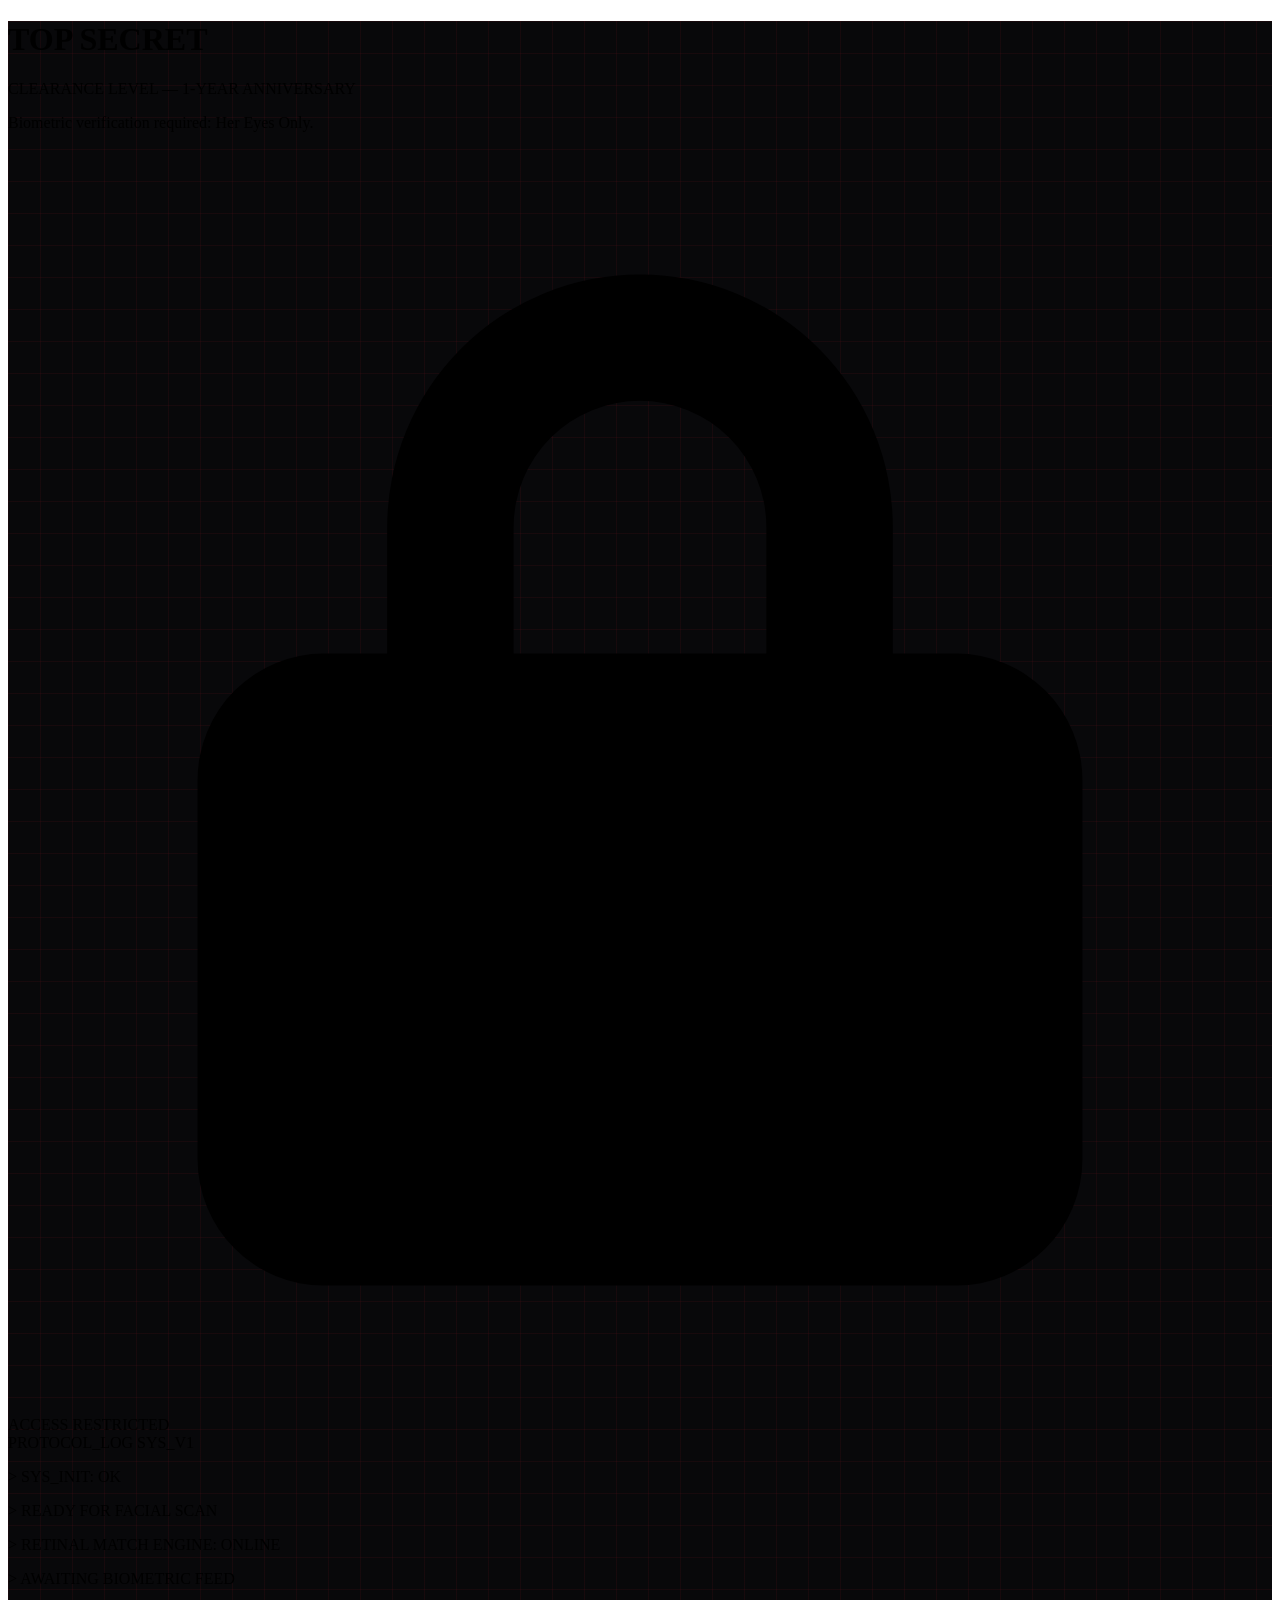
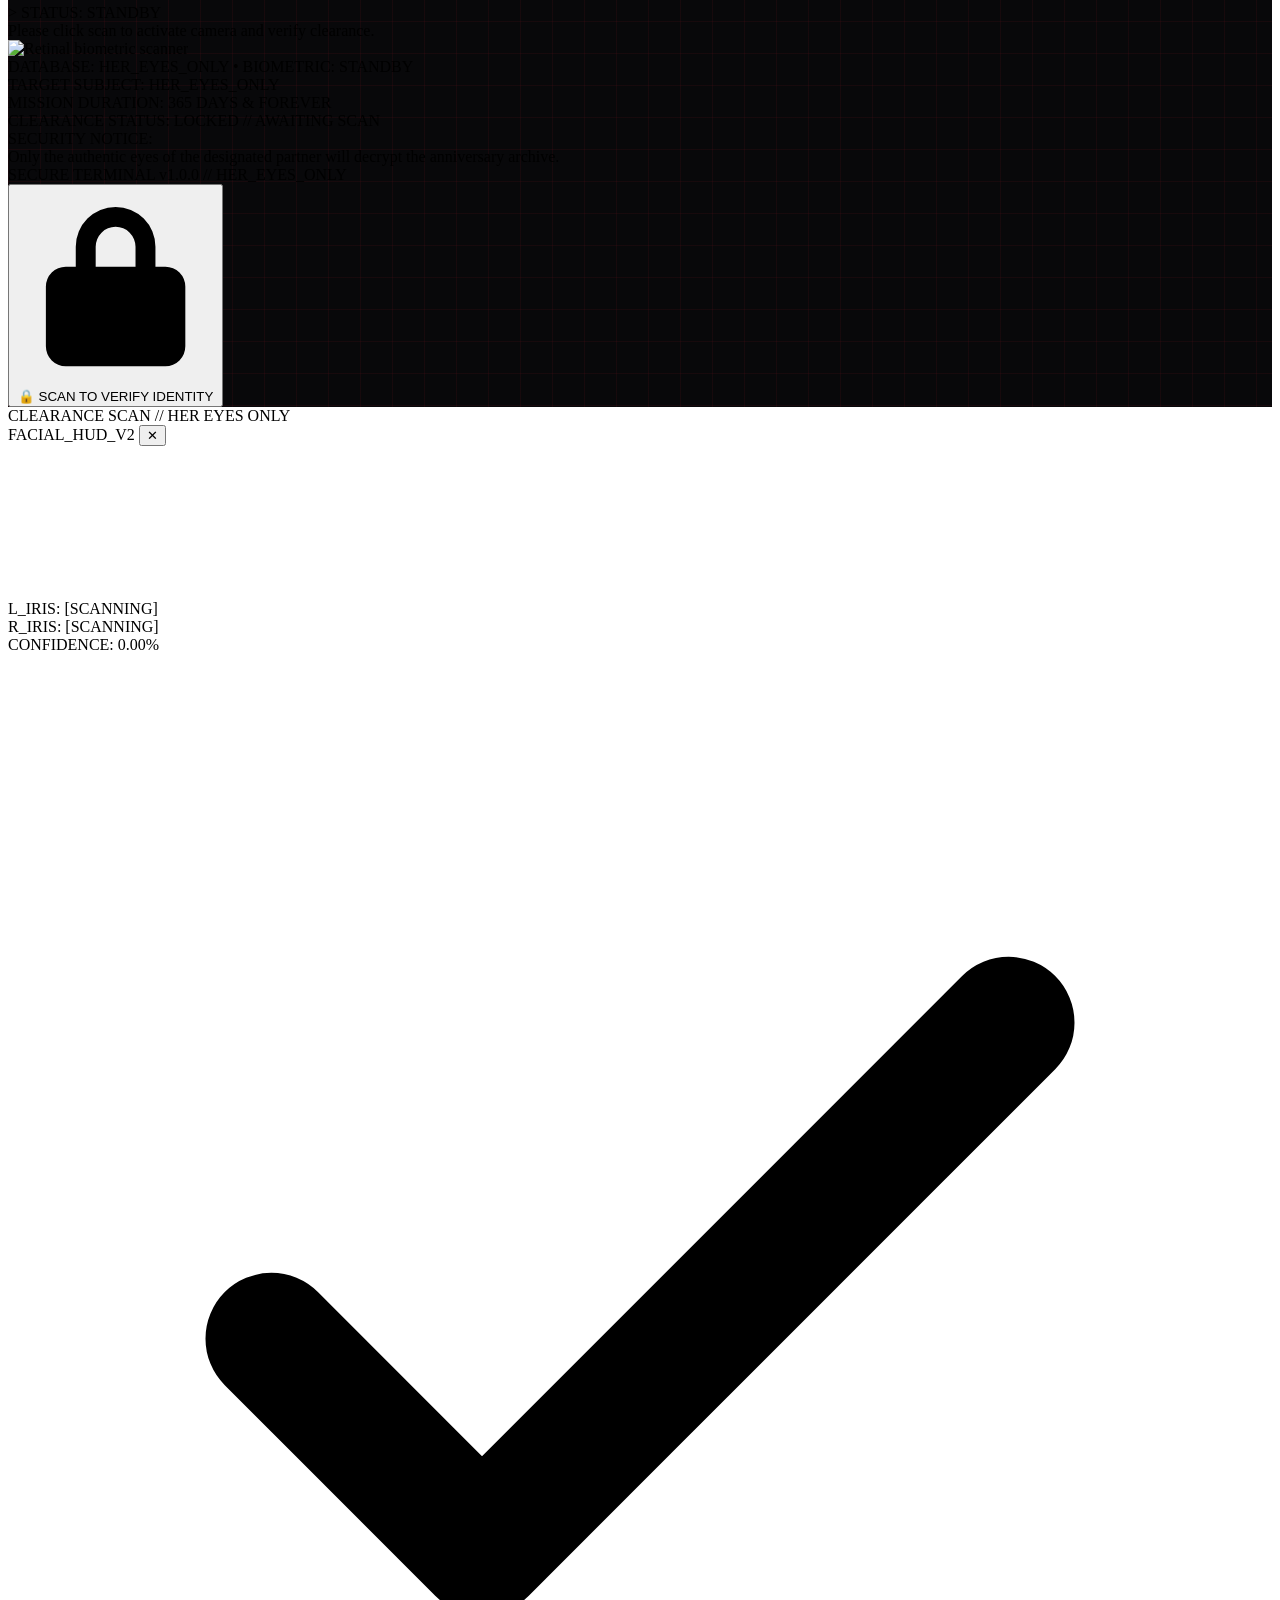
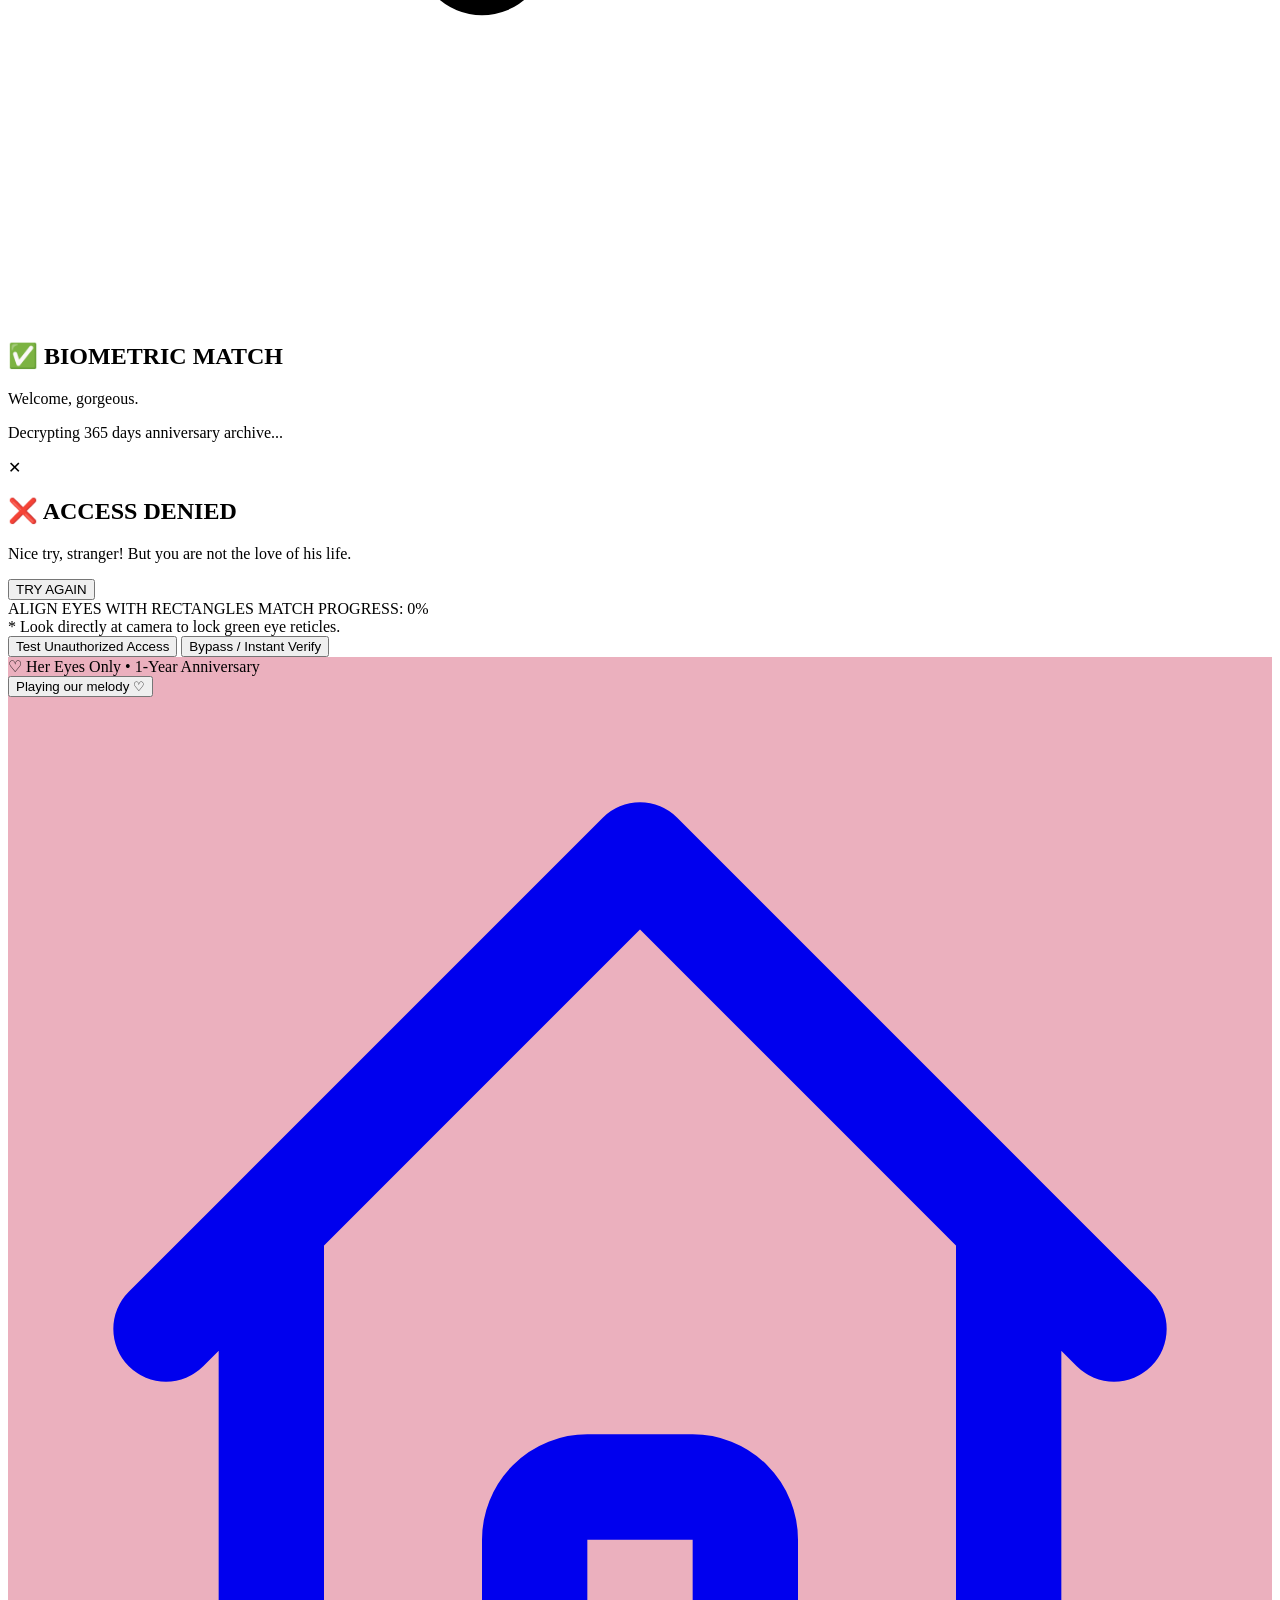
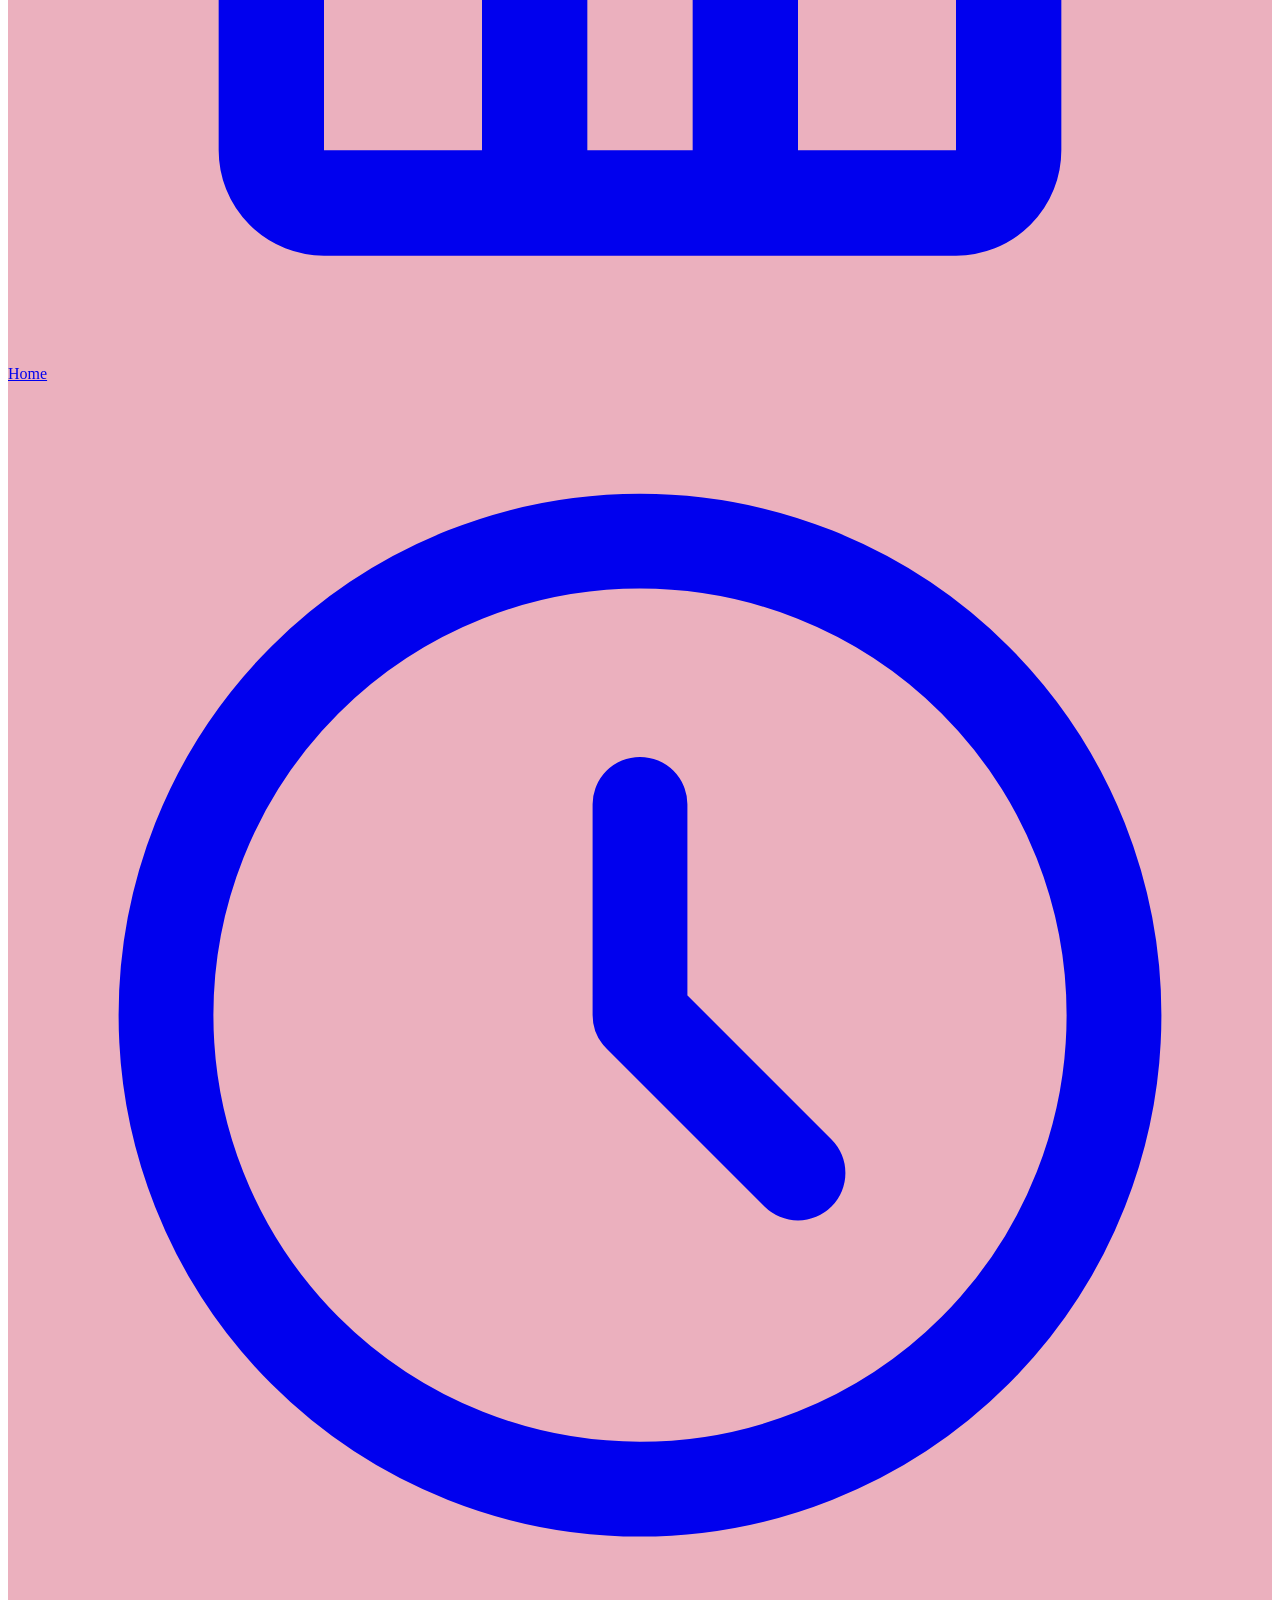
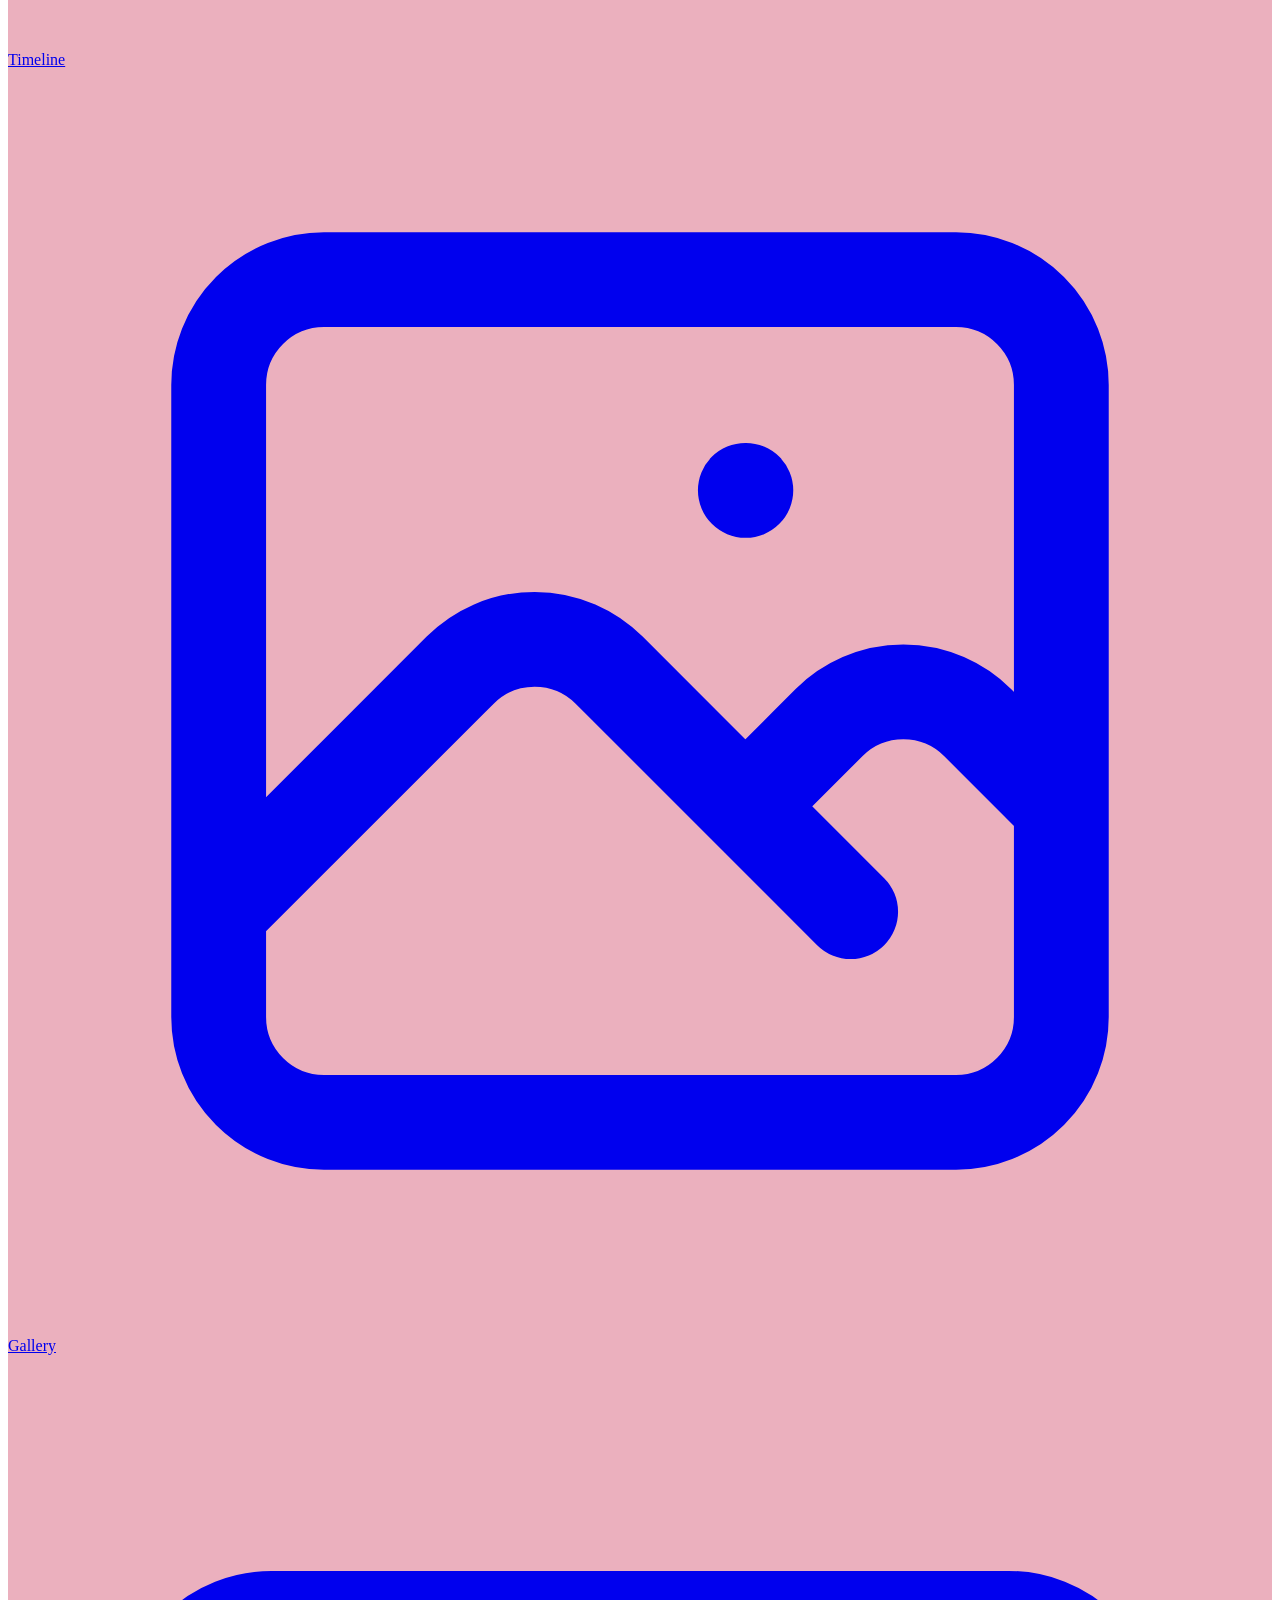
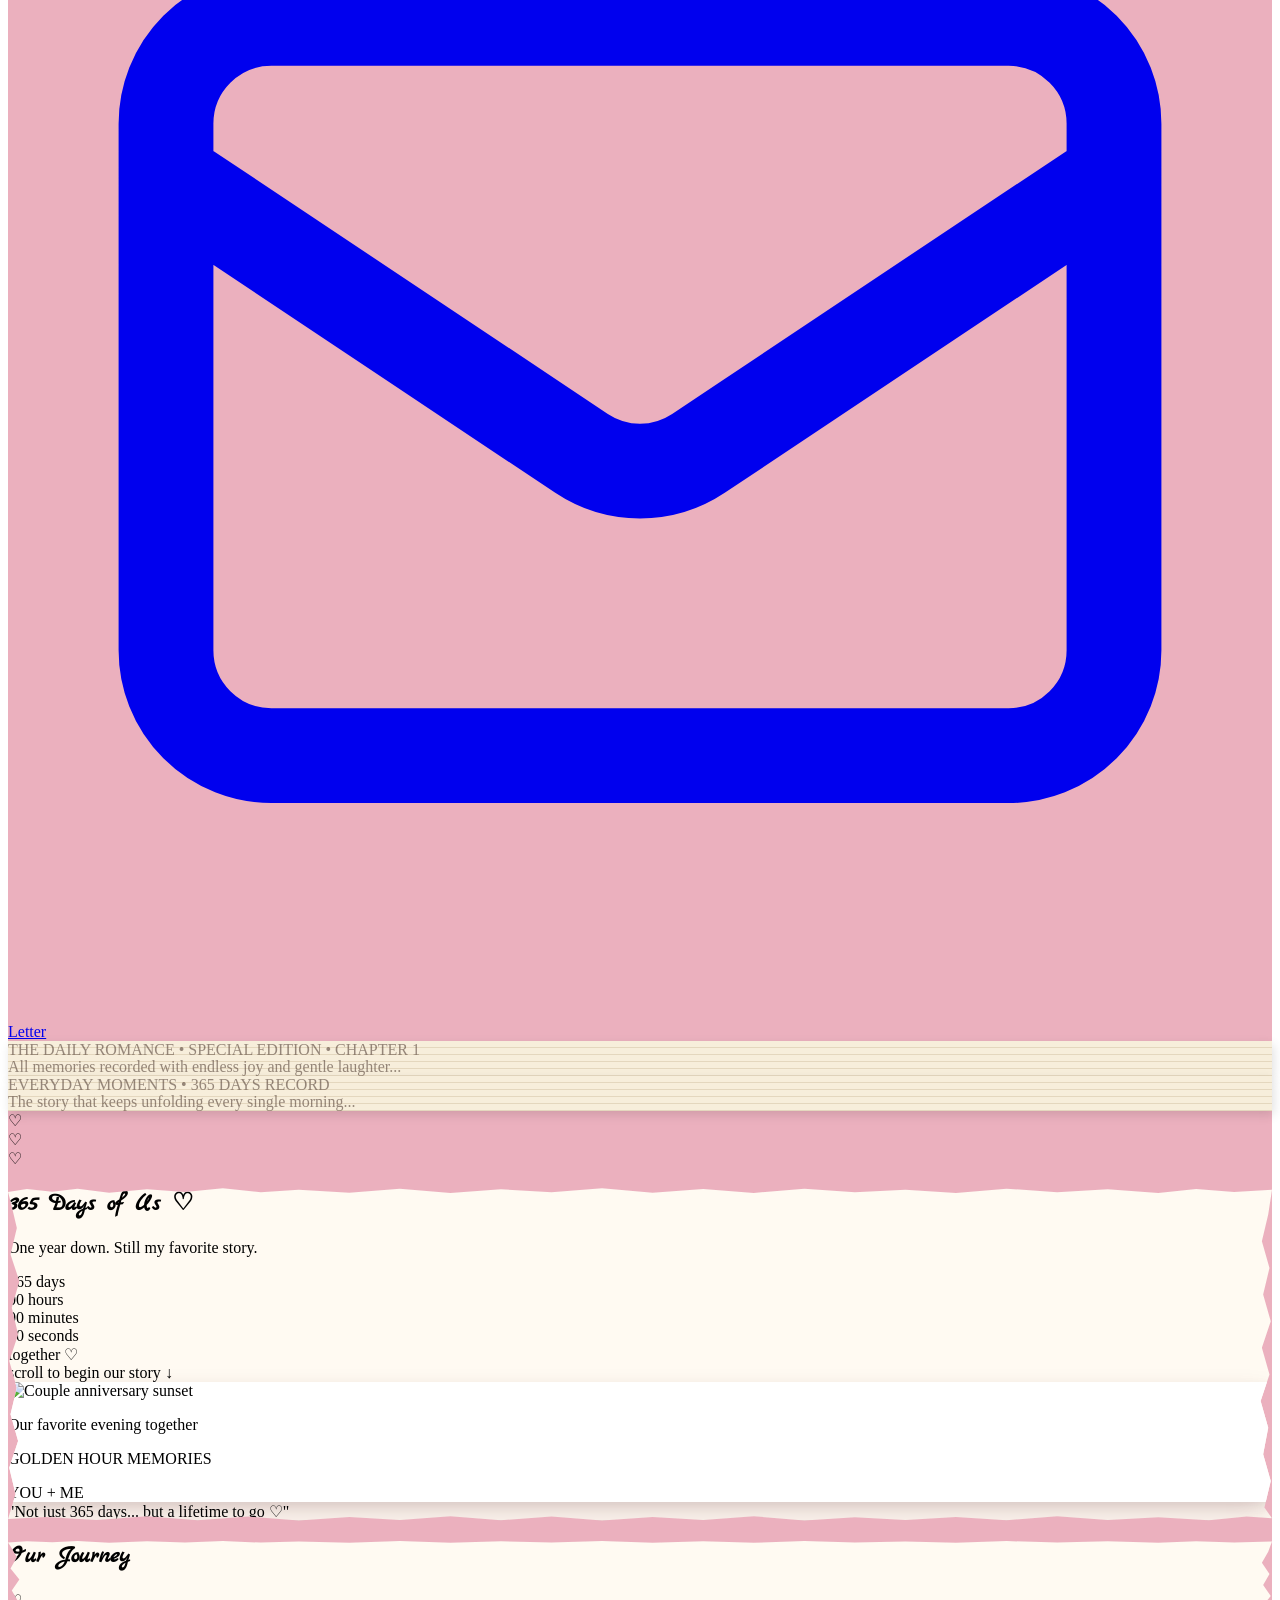
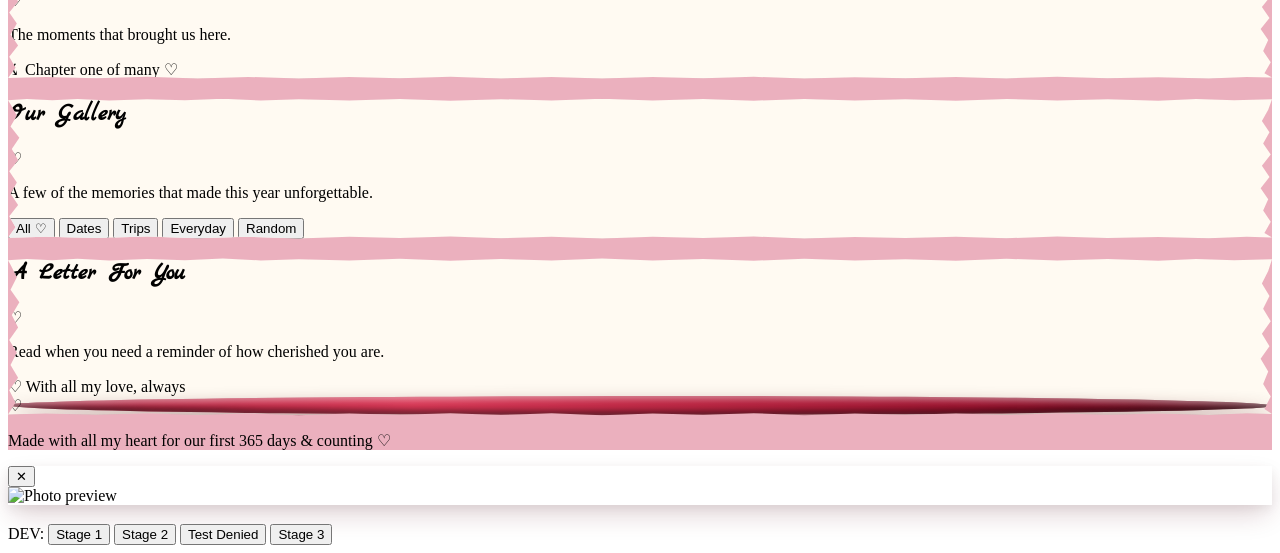
==== index.html @ e96af0cb "feat: complete HerEyesOnly anniversary web app with biometric eye-tracking HUD and romantic reveal" ====
<!DOCTYPE html>
<html lang="en" class="scroll-smooth">
<head>
  <meta charset="utf-8">
  <meta name="viewport" content="width=device-width, initial-scale=1.0">
  <title>Her Eyes Only — Clearance Level 1-Year Anniversary</title>

  <!-- Google Fonts -->
  <link rel="preconnect" href="https://fonts.googleapis.com">
  <link rel="preconnect" href="https://fonts.gstatic.com" crossorigin>
  <link href="https://fonts.googleapis.com/css2?family=Caveat:wght@400;600;700&family=Dancing+Script:wght@600;700&family=Inter:wght@300;400;500;600;700&family=Lora:ital,wght@0,400;0,600;1,400&family=Marck+Script&family=Playfair+Display:ital,wght@0,600;0,700;1,400&family=Shadows+Into+Light&family=Share+Tech+Mono&display=swap" rel="stylesheet">

  <!-- Tailwind CSS v3 with custom extensions -->
  <script src="https://cdn.tailwindcss.com?plugins=forms,container-queries"></script>
  <script>
    tailwind.config = {
      theme: {
        extend: {
          colors: {
            hud: {
              red: '#ff1a3d',
              green: '#00ff66',
              emerald: '#22c55e',
              dark: '#08080a',
              card: '#0e0f14',
              border: '#2a1117'
            },
            'rose-craft': '#f3bcc8',
            'craft-bg': '#ebb0be',
            'paper-sheet': '#fffbf5',
            'crimson-ink': '#9e1c3a',
            'crimson-deep': '#80132b',
            'rose-accent': '#d43d63',
            'pastel-pink': '#e8748d',
            'pastel-deepPink': '#b83b5e'
          },
          fontFamily: {
            mono: ['"Share Tech Mono"', 'monospace'],
            sans: ['"Inter"', 'sans-serif'],
            hand: ['"Caveat"', 'cursive'],
            script: ['"Marck Script"', '"Dancing Script"', 'cursive'],
            serif: ['"Playfair Display"', 'serif'],
            bodySerif: ['"Lora"', 'serif']
          }
        }
      }
    };
  </script>

  <!-- External Libraries: MediaPipe FaceMesh & Canvas Confetti -->
  <script src="https://cdn.jsdelivr.net/npm/@mediapipe/camera_utils/camera_utils.js" crossorigin="anonymous"></script>
  <script src="https://cdn.jsdelivr.net/npm/@mediapipe/face_mesh/face_mesh.js" crossorigin="anonymous"></script>
  <script src="https://cdn.jsdelivr.net/npm/canvas-confetti@1.9.3/dist/confetti.browser.min.js"></script>

  <!-- Custom Stylesheet -->
  <link rel="stylesheet" href="css/styles.css">
</head>
<body class="bg-[#08080a] text-slate-100 font-sans antialiased select-none min-h-screen relative overflow-x-hidden">

  <!-- ========================================================================================= -->
  <!-- STAGE 1 — LOCK SCREEN (SECRET AGENT THEME)                                               -->
  <!-- ========================================================================================= -->
  <div id="stage-lockscreen" class="relative min-h-screen w-full flex flex-col items-center justify-center p-4 crt-grid transition-opacity duration-700">
    
    <!-- Spy HUD Terminal Box -->
    <div id="hud-terminal-box" class="relative w-full max-w-5xl bg-neutral-950/90 border border-red-900/60 rounded-xl p-6 sm:p-10 backdrop-blur-xl overflow-hidden shadow-[0_0_50px_rgba(255,26,61,0.25)]">
      
      <!-- Tech HUD Corner Markers -->
      <div class="absolute top-2.5 left-2.5 w-4 h-4 border-t-2 border-l-2 border-red-500 pointer-events-none"></div>
      <div class="absolute top-2.5 right-2.5 w-4 h-4 border-t-2 border-r-2 border-red-500 pointer-events-none"></div>
      <div class="absolute bottom-2.5 left-2.5 w-4 h-4 border-b-2 border-l-2 border-red-500 pointer-events-none"></div>
      <div class="absolute bottom-2.5 right-2.5 w-4 h-4 border-b-2 border-r-2 border-red-500 pointer-events-none"></div>

      <!-- Header Row with Top Secret & Restricted Badge -->
      <div class="flex flex-col sm:flex-row sm:items-start justify-between gap-4 border-b border-red-900/40 pb-6 mb-8">
        <div>
          <h1 class="text-2xl sm:text-3xl font-mono font-bold tracking-wider text-red-500 flex items-center gap-3">
            <span class="inline-block w-3 h-3 bg-red-500 rounded-sm animate-pulse"></span>
            TOP SECRET
          </h1>
          <p class="text-xs sm:text-sm font-mono tracking-widest text-red-400/90 mt-1 uppercase">
            CLEARANCE LEVEL — 1-YEAR ANNIVERSARY
          </p>
          <p id="hud-subtext" class="text-xs font-mono text-neutral-400 mt-0.5">
            Biometric verification required: Her Eyes Only.
          </p>
        </div>

        <div class="inline-flex items-center gap-2 px-3.5 py-1.5 bg-red-950/70 border border-red-500/80 rounded-sm text-red-400 font-mono text-xs uppercase tracking-wider self-start">
          <svg class="w-3.5 h-3.5 text-red-400 animate-pulse" fill="currentColor" viewBox="0 0 20 20">
            <path clip-rule="evenodd" d="M10 2a4 4 0 00-4 4v2H5a2 2 0 00-2 2v6a2 2 0 002 2h10a2 2 0 002-2v-6a2 2 0 00-2-2h-1V6a4 4 0 00-4-4zm2 6V6a2 2 0 10-4 0v2h4z" fill-rule="evenodd"></path>
          </svg>
          <span>ACCESS RESTRICTED</span>
        </div>
      </div>

      <!-- Main Center Grid: Terminal Logs + Iris Scanner Graphics + Status Indicators -->
      <div class="grid grid-cols-1 lg:grid-cols-12 gap-8 items-center">
        
        <!-- Left Column: Protocol Telemetry Logs -->
        <div class="lg:col-span-3 font-mono text-xs text-neutral-400 space-y-3 order-2 lg:order-1">
          <div class="text-red-500/80 font-bold border-b border-red-950/80 pb-1 flex items-center justify-between">
            <span>PROTOCOL_LOG</span>
            <span class="text-[10px] text-neutral-500">SYS_V1</span>
          </div>
          <p class="text-neutral-500">> SYS_INIT: OK</p>
          <p class="text-red-400/90">> READY FOR FACIAL SCAN</p>
          <p class="text-neutral-400">> RETINAL MATCH ENGINE: ONLINE</p>
          <p class="text-neutral-500">> AWAITING BIOMETRIC FEED</p>
          <div class="text-neutral-400 pt-2 font-mono text-[11px] leading-relaxed border-t border-neutral-900">
            <span class="text-yellow-400 font-bold">> STATUS: STANDBY</span><br>
            Please click scan to activate camera and verify clearance.
          </div>
        </div>

        <!-- Center Column: Visual Scanner Reticle -->
        <div class="lg:col-span-6 flex flex-col items-center justify-center relative order-1 lg:order-2">
          <div class="relative w-64 h-64 sm:w-80 sm:h-80 rounded-full border border-red-500/30 flex items-center justify-center p-3">
            <!-- Corner Targeting Brackets -->
            <div class="absolute -top-3 -left-3 w-8 h-8 border-t-2 border-l-2 border-red-500 pointer-events-none"></div>
            <div class="absolute -top-3 -right-3 w-8 h-8 border-t-2 border-r-2 border-red-500 pointer-events-none"></div>
            <div class="absolute -bottom-3 -left-3 w-8 h-8 border-b-2 border-l-2 border-red-500 pointer-events-none"></div>
            <div class="absolute -bottom-3 -right-3 w-8 h-8 border-b-2 border-r-2 border-red-500 pointer-events-none"></div>

            <!-- Rotating Compass Reticle -->
            <div class="absolute inset-2 rounded-full border border-dashed border-red-500/40 reticle-spin pointer-events-none"></div>
            <div class="absolute inset-8 rounded-full border border-red-500/20 pointer-events-none"></div>

            <!-- Crosshairs -->
            <div class="absolute inset-x-0 top-1/2 h-[1px] bg-red-500/30 pointer-events-none"></div>
            <div class="absolute inset-y-0 left-1/2 w-[1px] bg-red-500/30 pointer-events-none"></div>

            <!-- Central Iris Display Frame -->
            <div class="relative w-52 h-52 sm:w-64 sm:h-64 rounded-full overflow-hidden border-2 border-red-500/80 bg-neutral-900 shadow-inner flex items-center justify-center">
              <img src="https://lh3.googleusercontent.com/aida-public/[base64]" alt="Retinal biometric scanner" class="w-full h-full object-cover rounded-full mix-blend-screen opacity-90 scale-110">
              
              <!-- Animated Laser Beam -->
              <div class="absolute left-0 right-0 h-1 bg-gradient-to-r from-transparent via-red-500 to-transparent scan-beam"></div>
            </div>
          </div>

          <!-- Real-Time Telemetry Data -->
          <div class="mt-4 flex items-center gap-4 text-[11px] font-mono text-neutral-400">
            <span>DATABASE: <span class="text-red-400">HER_EYES_ONLY</span></span>
            <span>•</span>
            <span>BIOMETRIC: <span class="text-yellow-400">STANDBY</span></span>
          </div>
        </div>

        <!-- Right Column: Clearance Metadata -->
        <div class="lg:col-span-3 font-mono text-xs text-neutral-400 space-y-3 order-3">
          <div class="border border-red-950/80 bg-red-950/20 p-3.5 rounded space-y-2.5">
            <div>
              <span class="text-neutral-500 block text-[10px]">TARGET SUBJECT:</span>
              <span class="text-red-300 font-bold">HER_EYES_ONLY</span>
            </div>
            <div>
              <span class="text-neutral-500 block text-[10px]">MISSION DURATION:</span>
              <span class="text-yellow-300 font-bold">365 DAYS & FOREVER</span>
            </div>
            <div>
              <span class="text-neutral-500 block text-[10px]">CLEARANCE STATUS:</span>
              <span class="text-red-400 font-bold animate-pulse">LOCKED // AWAITING SCAN</span>
            </div>
          </div>

          <div class="p-3 bg-neutral-900/60 border border-neutral-800 rounded text-neutral-400 text-[11px] leading-relaxed font-mono">
            <span class="text-red-400 font-bold">SECURITY NOTICE:</span><br>
            Only the authentic eyes of the designated partner will decrypt the anniversary archive.
          </div>
        </div>
      </div>

      <!-- Bottom Interactive Controls & Spy Verification Buttons -->
      <div class="mt-10 pt-6 border-t border-red-950/60 flex flex-col sm:flex-row items-center justify-between gap-4">
        <div class="text-xs font-mono text-neutral-500 flex items-center gap-2">
          <span class="w-2 h-2 rounded-full bg-red-500 inline-block animate-ping"></span>
          <span>SECURE TERMINAL v1.0.0 // HER_EYES_ONLY</span>
        </div>

        <div class="flex items-center gap-3 w-full sm:w-auto">
          <!-- Primary Trigger Button: SCAN TO VERIFY -->
          <button id="btn-scan-trigger" type="button" class="w-full sm:w-auto px-8 py-3 rounded bg-red-950/90 border border-red-500 hover:bg-red-900 text-red-100 hover:text-white font-mono text-sm tracking-widest uppercase transition-all duration-300 active:scale-95 flex items-center justify-center gap-2.5 shadow-[0_0_20px_rgba(255,26,61,0.3)] hover:shadow-[0_0_35px_rgba(255,26,61,0.6)] cursor-pointer">
            <svg class="w-4 h-4 text-red-400" fill="currentColor" viewBox="0 0 20 20">
              <path clip-rule="evenodd" d="M10 2a4 4 0 00-4 4v2H5a2 2 0 00-2 2v6a2 2 0 002 2h10a2 2 0 002-2v-6a2 2 0 00-2-2h-1V6a4 4 0 00-4-4zm2 6V6a2 2 0 10-4 0v2h4z" fill-rule="evenodd"></path>
            </svg>
            <span>🔒 SCAN TO VERIFY IDENTITY</span>
          </button>
        </div>
      </div>

    </div>
  </div>

  <!-- ========================================================================================= -->
  <!-- STAGE 2 — CAMERA SCAN MODAL & REAL-TIME EYE TRACKING (HER EYES ONLY)                     -->
  <!-- ========================================================================================= -->
  <div id="camera-scan-modal" class="fixed inset-0 z-50 bg-black/95 backdrop-blur-2xl hidden items-center justify-center p-3 sm:p-6 overflow-y-auto">
    
    <div id="scanner-viewfinder-frame" class="relative w-full max-w-3xl bg-neutral-950 border border-red-500/80 rounded-2xl p-4 sm:p-6 shadow-[0_0_80px_rgba(255,26,61,0.35)] overflow-hidden transition-all duration-500">
      
      <!-- Top HUD Header with Live Indicator & Close Button -->
      <div class="flex items-center justify-between border-b border-neutral-800 pb-3 mb-4">
        <div class="flex items-center gap-3">
          <span class="flex h-3 w-3 relative">
            <span class="animate-ping absolute inline-flex h-full w-full rounded-full bg-red-400 opacity-75"></span>
            <span class="relative inline-flex rounded-full h-3 w-3 bg-red-500"></span>
          </span>
          <span class="font-mono text-xs sm:text-sm font-bold text-red-400 tracking-wider">
            CLEARANCE SCAN // HER EYES ONLY
          </span>
        </div>

        <div class="flex items-center gap-2 font-mono text-xs text-neutral-400">
          <span class="px-2 py-0.5 bg-neutral-900 border border-neutral-700 rounded text-[10px]">FACIAL_HUD_V2</span>
          <button id="btn-close-scanner" type="button" class="text-neutral-400 hover:text-white p-1 hover:bg-neutral-800 rounded transition-colors text-lg leading-none cursor-pointer">✕</button>
        </div>
      </div>

      <!-- Main Camera Viewfinder View with Canvas Overlay -->
      <div class="relative w-full aspect-[4/3] sm:aspect-[16/10] bg-black rounded-xl overflow-hidden border border-neutral-800 shadow-inner flex items-center justify-center">
        
        <!-- Webcam Video (Mirrored for natural mirror-like eye contact) -->
        <video id="scanner-video" class="w-full h-full object-cover transform -scale-x-100" autoplay playsinline muted></video>

        <!-- Eye Tracking Canvas: Renders Neon Green Rectangles Around Her Eyes -->
        <canvas id="scanner-canvas" class="absolute inset-0 w-full h-full pointer-events-none z-10"></canvas>

        <!-- HUD Laser Scanning Line Sweep -->
        <div class="absolute left-0 right-0 h-0.5 bg-gradient-to-r from-transparent via-[#00ff66] to-transparent scan-beam z-20 pointer-events-none opacity-80"></div>

        <!-- Viewfinder Corner HUD Target Brackets -->
        <div class="absolute top-3 left-3 w-6 h-6 border-t-2 border-l-2 border-red-500/80 z-20 pointer-events-none"></div>
        <div class="absolute top-3 right-3 w-6 h-6 border-t-2 border-r-2 border-red-500/80 z-20 pointer-events-none"></div>
        <div class="absolute bottom-3 left-3 w-6 h-6 border-b-2 border-l-2 border-red-500/80 z-20 pointer-events-none"></div>
        <div class="absolute bottom-3 right-3 w-6 h-6 border-b-2 border-r-2 border-red-500/80 z-20 pointer-events-none"></div>

        <!-- Real-Time Telemetry Coordinates Floating In Frame -->
        <div class="absolute top-4 left-4 z-20 font-mono text-[10px] text-[#00ff66] bg-black/60 px-2 py-1 rounded backdrop-blur-xs space-y-0.5 border border-[#00ff66]/30">
          <div>L_IRIS: <span id="telemetry-coord-left">[SCANNING]</span></div>
          <div>R_IRIS: <span id="telemetry-coord-right">[SCANNING]</span></div>
          <div>CONFIDENCE: <span id="telemetry-confidence">0.00%</span></div>
        </div>

        <!-- SUCCESS OVERLAY (Triggered on 100% Match) -->
        <div id="modal-success-alert" class="absolute inset-0 bg-emerald-950/90 backdrop-blur-md flex flex-col items-center justify-center z-30 hidden animate-fadeIn text-center p-6">
          <div class="w-20 h-20 rounded-full border-3 border-emerald-400 bg-emerald-900/40 flex items-center justify-center text-emerald-400 mb-3 shadow-[0_0_40px_rgba(52,211,153,0.8)]">
            <svg class="w-12 h-12" fill="none" stroke="currentColor" stroke-width="2.5" viewBox="0 0 24 24">
              <path stroke-linecap="round" stroke-linejoin="round" d="M5 13l4 4L19 7"></path>
            </svg>
          </div>
          <h2 class="font-mono text-xl sm:text-2xl font-bold text-emerald-300 tracking-wider">
            ✅ BIOMETRIC MATCH
          </h2>
          <p class="font-hand text-2xl sm:text-3xl text-emerald-200 mt-2">
            Welcome, gorgeous.
          </p>
          <p class="font-mono text-xs text-emerald-400/90 mt-1 uppercase tracking-widest">
            Decrypting 365 days anniversary archive...
          </p>
        </div>

        <!-- FAILURE / DENIED ALERT BOX -->
        <div id="modal-denied-alert" class="absolute inset-0 bg-red-950/95 backdrop-blur-md flex flex-col items-center justify-center z-30 hidden animate-fadeIn text-center p-6">
          <div class="w-16 h-16 rounded-full border-2 border-red-500 bg-red-900/40 flex items-center justify-center text-red-500 mb-3 shadow-[0_0_30px_rgba(239,68,68,0.7)] text-3xl">
            ✕
          </div>
          <h2 class="font-mono text-lg sm:text-xl font-bold text-red-400 tracking-wider">
            ❌ ACCESS DENIED
          </h2>
          <p class="font-mono text-sm sm:text-base text-red-200 mt-2 max-w-md">
            Nice try, stranger! But you are not the love of his life.
          </p>
          <button id="btn-try-again" type="button" class="mt-5 px-6 py-2 rounded bg-red-900 border border-red-500 hover:bg-red-800 text-white font-mono text-xs tracking-wider uppercase transition-all active:scale-95 cursor-pointer">
            TRY AGAIN
          </button>
        </div>

      </div>

      <!-- Scanner Telemetry & Verification Progress Bar -->
      <div class="mt-4 space-y-2">
        <div class="flex items-center justify-between text-xs font-mono">
          <span id="telemetry-status-text" class="text-yellow-400 font-bold">
            ALIGN EYES WITH RECTANGLES
          </span>
          <span class="text-neutral-400 font-mono">
            MATCH PROGRESS: <span id="scan-progress-percent" class="text-[#00ff66] font-bold">0%</span>
          </span>
        </div>

        <!-- Progress Bar Track -->
        <div class="w-full h-2 bg-neutral-900 rounded-full overflow-hidden border border-neutral-800">
          <div id="scan-progress-bar" class="h-full bg-gradient-to-r from-yellow-500 via-[#00ff66] to-emerald-400 transition-all duration-150 w-0"></div>
        </div>
      </div>

      <!-- Bottom Interactive HUD Options -->
      <div class="mt-5 pt-4 border-t border-neutral-800 flex flex-wrap items-center justify-between gap-3 text-xs font-mono">
        <div class="text-neutral-500">
          * Look directly at camera to lock green eye reticles.
        </div>

        <div class="flex items-center gap-2">
          <!-- Simulation Test Buttons -->
          <button id="btn-test-denied" type="button" class="px-3 py-1.5 rounded bg-neutral-900 hover:bg-red-950/70 border border-neutral-700 hover:border-red-500 text-neutral-400 hover:text-red-300 transition-colors cursor-pointer" title="Test the humorous Access Denied failure state">
            Test Unauthorized Access
          </button>
          
          <button id="btn-bypass-verify" type="button" class="px-3 py-1.5 rounded bg-neutral-900 hover:bg-emerald-950/70 border border-neutral-700 hover:border-emerald-500 text-neutral-400 hover:text-emerald-300 transition-colors cursor-pointer" title="Instant match in low light or without camera">
            Bypass / Instant Verify
          </button>
        </div>
      </div>

    </div>
  </div>

  <!-- ========================================================================================= -->
  <!-- STAGE 3 — THE REVEAL (TACTILE PINK ROMANTIC SCRAPBOOK CONTINUOUS SCROLLING PAGE)          -->
  <!-- ========================================================================================= -->
  <div id="stage-scrapbook" class="min-h-screen scrapbook-bg text-rose-950 pb-24 hidden transition-opacity duration-1000 font-bodySerif selection:bg-rose-300 selection:text-rose-950">
    
    <!-- Top Floating Ambient Music Widget Bar -->
    <header class="sticky top-0 z-40 bg-[#fce4ec]/90 backdrop-blur-md border-b border-rose-200/90 shadow-sm px-4 py-2.5">
      <div class="max-w-7xl mx-auto flex items-center justify-between">
        <div class="flex items-center gap-2 font-hand text-xl font-bold text-crimson-ink">
          <span class="text-rose-500">♡</span>
          <span>Her Eyes Only • 1-Year Anniversary</span>
        </div>

        <!-- Music Controller Button -->
        <button id="music-toggle-btn" type="button" class="flex items-center gap-2.5 px-3.5 py-1.5 rounded-full bg-white border border-rose-200 shadow-sm hover:bg-rose-50 text-crimson-ink font-hand text-sm font-semibold transition-all cursor-pointer">
          <div class="flex items-end gap-0.5 h-3.5 w-4">
            <span class="music-wave-bar w-1 bg-rose-500 rounded-full h-1"></span>
            <span class="music-wave-bar w-1 bg-rose-600 rounded-full h-1"></span>
            <span class="music-wave-bar w-1 bg-rose-500 rounded-full h-1"></span>
          </div>
          <span id="music-status-text">Playing our melody ♡</span>
        </button>
      </div>
    </header>

    <div class="relative max-w-7xl mx-auto flex flex-col md:flex-row min-h-screen pt-4">
      
      <!-- Sticky Scrapbook Navigation Sidebar -->
      <aside class="w-full md:w-28 md:sticky md:top-16 md:h-[calc(100vh-4rem)] flex md:flex-col items-center justify-center md:justify-start pt-2 md:pt-8 px-3 z-30">
        <nav aria-label="Scrapbook Sections" class="flex md:flex-col items-center gap-3 bg-[#fce4ec]/95 backdrop-blur-md p-2 md:py-6 md:px-2 rounded-3xl border border-rose-200/90 shadow-xl shadow-rose-900/10">
          <!-- Home Link -->
          <a href="#home-section" class="flex flex-col items-center justify-center w-13 h-13 rounded-2xl bg-gradient-to-br from-[#e4426b] to-[#b91c44] text-white shadow-md shadow-rose-800/20 transition-all duration-200">
            <svg class="w-5 h-5" fill="none" stroke="currentColor" viewBox="0 0 24 24">
              <path stroke-linecap="round" stroke-linejoin="round" stroke-width="2" d="M3 12l2-2m0 0l7-7 7 7M5 10v10a1 1 0 001 1h3m10-11l2 2m-2-2v10a1 1 0 01-1 1h-3m-6 0a1 1 0 001-1v-4a1 1 0 011-1h2a1 1 0 011 1v4a1 1 0 001 1m-6 0h6"></path>
            </svg>
            <span class="text-[10px] font-hand font-bold tracking-wide mt-0.5">Home</span>
          </a>

          <!-- Timeline Link -->
          <a href="#timeline-section" class="flex flex-col items-center justify-center w-13 h-13 rounded-2xl text-rose-900 hover:bg-rose-200/70 transition-all duration-200">
            <svg class="w-5 h-5 text-rose-700" fill="none" stroke="currentColor" viewBox="0 0 24 24">
              <path stroke-linecap="round" stroke-linejoin="round" stroke-width="1.8" d="M12 8v4l3 3m6-3a9 9 0 11-18 0 9 9 0 0118 0z"></path>
            </svg>
            <span class="text-[10px] font-hand font-semibold tracking-wide mt-0.5">Timeline</span>
          </a>

          <!-- Gallery Link -->
          <a href="#gallery-section" class="flex flex-col items-center justify-center w-13 h-13 rounded-2xl text-rose-900 hover:bg-rose-200/70 transition-all duration-200">
            <svg class="w-5 h-5 text-rose-700" fill="none" stroke="currentColor" viewBox="0 0 24 24">
              <path stroke-linecap="round" stroke-linejoin="round" stroke-width="1.8" d="M4 16l4.586-4.586a2 2 0 012.828 0L16 16m-2-2l1.586-1.586a2 2 0 012.828 0L20 14m-6-6h.01M6 20h12a2 2 0 002-2V6a2 2 0 00-2-2H6a2 2 0 00-2 2v12a2 2 0 002 2z"></path>
            </svg>
            <span class="text-[10px] font-hand font-semibold tracking-wide mt-0.5">Gallery</span>
          </a>

          <!-- Letter Link -->
          <a href="#letter-section" class="flex flex-col items-center justify-center w-13 h-13 rounded-2xl text-rose-900 hover:bg-rose-200/70 transition-all duration-200">
            <svg class="w-5 h-5 text-rose-700" fill="none" stroke="currentColor" viewBox="0 0 24 24">
              <path stroke-linecap="round" stroke-linejoin="round" stroke-width="1.8" d="M3 8l7.89 5.26a2 2 0 002.22 0L21 8M5 19h14a2 2 0 002-2V7a2 2 0 00-2-2H5a2 2 0 00-2 2v10a2 2 0 002 2z"></path>
            </svg>
            <span class="text-[10px] font-hand font-semibold tracking-wide mt-0.5">Letter</span>
          </a>
        </nav>
      </aside>

      <!-- Main Continuous Scrolling Canvas -->
      <main class="flex-1 px-4 sm:px-8 py-4 space-y-28">

        <!-- ======================================================== -->
        <!-- SECTION 1: HERO & LIVE ANNIVERSARY COUNTER               -->
        <!-- ======================================================== -->
        <section id="home-section" class="relative pt-4 scroll-mt-20">
          
          <!-- Background Collage Layers: Newspaper & Distressed Papers -->
          <div class="absolute -top-6 -left-6 w-40 h-28 newspaper-scrap -rotate-6 rounded-sm opacity-60 pointer-events-none p-2 text-[9px] hidden sm:block">
            THE DAILY ROMANCE • SPECIAL EDITION • CHAPTER 1<br>
            All memories recorded with endless joy and gentle laughter...
          </div>
          <div class="absolute -bottom-6 right-10 w-44 h-24 newspaper-scrap rotate-3 rounded-sm opacity-50 pointer-events-none p-2 text-[8px] hidden sm:block">
            EVERYDAY MOMENTS • 365 DAYS RECORD<br>
            The story that keeps unfolding every single morning...
          </div>

          <!-- Scattered Doodle Hearts -->
          <div class="absolute -top-3 right-1/4 text-rose-600/60 font-hand text-3xl select-none anim-float">♡</div>
          <div class="absolute top-1/2 left-2 text-rose-500/50 font-hand text-4xl select-none -rotate-12">♡</div>
          <div class="absolute -bottom-4 right-1/3 text-rose-600/70 font-hand text-2xl select-none">♡</div>

          <!-- Large Center Torn Craft Paper Sheet -->
          <div class="torn-deckle p-8 sm:p-12 lg:p-14 border border-rose-200/80 relative overflow-visible">
            
            <!-- Top Washi Tape Accents -->
            <div class="washi-tape-strip -top-3.5 left-1/3 w-36 h-6 -rotate-1"></div>
            <div class="washi-gold -top-3 right-20 w-28 h-5 rotate-2"></div>

            <div class="grid grid-cols-1 lg:grid-cols-12 gap-8 lg:gap-10 items-center">
              
              <!-- Left Content Column -->
              <div class="lg:col-span-7 space-y-6 text-center lg:text-left z-10">
                <div class="relative inline-block">
                  <h1 id="scrapbook-hero-title" class="text-6xl sm:text-7xl md:text-8xl text-crimson-ink font-bold tracking-tight leading-none script-title">
                    365 Days
                    <span class="block text-5xl sm:text-6xl md:text-7xl text-crimson-deep mt-1">
                      of Us <span class="text-rose-600 inline-block font-hand -rotate-6">♡</span>
                    </span>
                  </h1>
                </div>

                <p id="scrapbook-hero-subtitle" class="font-hand text-2xl sm:text-3xl text-rose-900/90 leading-snug">
                  One year down. Still my favorite story.
                </p>

                <!-- LIVE TICKING COUNTER WIDGET (Days, Hours, Minutes, Seconds) -->
                <div class="relative inline-block bg-[#fffdfa] border border-rose-200/90 rounded-2xl p-5 sm:p-6 shadow-md -rotate-1 hover:rotate-0 transition-transform w-full max-w-lg">
                  <div class="washi-tape-strip -top-3 right-4 w-24 h-5 rotate-3 bg-[#f8bfce]"></div>
                  
                  <div class="grid grid-cols-4 gap-2 sm:gap-4 text-center items-center">
                    <div>
                      <span id="counter-days" class="font-serif text-3xl sm:text-5xl font-bold text-crimson-ink block leading-none">365</span>
                      <span class="font-hand text-xs sm:text-base text-rose-700 font-semibold mt-1 block">days</span>
                    </div>
                    <div class="border-l border-rose-200 pl-2 sm:pl-4">
                      <span id="counter-hours" class="font-serif text-3xl sm:text-5xl font-bold text-crimson-ink block leading-none">00</span>
                      <span class="font-hand text-xs sm:text-base text-rose-700 font-semibold mt-1 block">hours</span>
                    </div>
                    <div class="border-l border-rose-200 pl-2 sm:pl-4">
                      <span id="counter-minutes" class="font-serif text-3xl sm:text-5xl font-bold text-crimson-ink block leading-none">00</span>
                      <span class="font-hand text-xs sm:text-base text-rose-700 font-semibold mt-1 block">minutes</span>
                    </div>
                    <div class="border-l border-rose-200 pl-2 sm:pl-4">
                      <span id="counter-seconds" class="font-serif text-3xl sm:text-5xl font-bold text-crimson-ink block leading-none">00</span>
                      <span class="font-hand text-xs sm:text-base text-rose-700 font-semibold mt-1 block">seconds</span>
                    </div>
                  </div>

                  <div class="text-center mt-3 pt-2 border-t border-rose-100">
                    <span class="font-hand text-2xl sm:text-3xl text-rose-600 font-bold tracking-wide">together ♡</span>
                  </div>
                </div>

                <!-- Scroll down prompt -->
                <div class="pt-2 flex items-center justify-center lg:justify-start gap-2 text-rose-700/80 font-hand text-lg">
                  <span>scroll to begin our story</span>
                  <span class="animate-bounce">↓</span>
                </div>
              </div>

              <!-- Right Column: Big Tilted Polaroid & Sticky Note -->
              <div class="lg:col-span-5 flex justify-center relative">
                <!-- Tilted Polaroid -->
                <div class="polaroid-frame relative p-4 pb-7 rounded-sm rotate-3 max-w-xs sm:max-w-sm w-full border border-stone-200">
                  <div class="washi-tape-strip -top-3.5 left-10 w-24 h-6 -rotate-2"></div>
                  <div class="washi-tape-strip -top-2 right-8 w-16 h-5 rotate-6 bg-pink-300/60"></div>

                  <div class="aspect-[4/5] overflow-hidden bg-rose-100 relative rounded-xs">
                    <img src="https://lh3.googleusercontent.com/aida-public/[base64]" alt="Couple anniversary sunset" class="w-full h-full object-cover">
                  </div>

                  <div class="mt-3 text-center">
                    <p class="font-hand text-2xl text-rose-900 font-bold leading-tight">Our favorite evening together</p>
                    <p class="font-mono text-[10px] text-rose-400 uppercase tracking-widest mt-0.5">GOLDEN HOUR MEMORIES</p>
                  </div>

                  <!-- Round "YOU + ME" Craft Stamp -->
                  <div class="absolute -bottom-5 -right-4 w-16 h-16 rounded-full border-2 border-dashed border-crimson-ink bg-[#fff3f6] flex flex-col items-center justify-center text-crimson-ink font-hand text-xs font-bold rotate-12 shadow-md">
                    <span>YOU</span>
                    <span class="text-[10px] leading-none">+</span>
                    <span>ME</span>
                  </div>
                </div>

                <!-- Sticky Note Overlay -->
                <div class="absolute -bottom-8 -left-4 sm:-left-8 bg-[#fff5f7] border border-rose-300 rounded-lg p-3 shadow-md -rotate-6 max-w-[190px] font-hand text-crimson-ink text-sm leading-tight select-none">
                  <div class="washi-tape-strip -top-2 left-6 w-12 h-4 bg-[#f8bfce] -rotate-2"></div>
                  <span id="scrapbook-sticky-note">"Not just 365 days... but a lifetime to go ♡"</span>
                </div>
              </div>

            </div>
          </div>
        </section>

        <!-- ======================================================== -->
        <!-- SECTION 2: TIMELINE ("Our Journey ♡")                     -->
        <!-- ======================================================== -->
        <section id="timeline-section" class="relative scroll-mt-20">
          <div class="torn-deckle p-8 sm:p-12 lg:p-16 border border-rose-200/80 relative">
            <div class="washi-tape-strip -top-3.5 left-16 w-32 h-6 rotate-2"></div>
            <div class="washi-tape-strip -top-3.5 right-20 w-28 h-6 -rotate-3 bg-pink-200/90"></div>

            <!-- Header Row -->
            <div class="flex flex-col md:flex-row md:items-start justify-between mb-10 pb-4 border-b border-rose-100">
              <div>
                <div class="flex items-center gap-2">
                  <h2 class="text-4xl sm:text-5xl text-crimson-ink font-bold script-title">Our Journey</h2>
                  <span class="font-hand text-4xl text-rose-600">♡</span>
                </div>
                <p class="font-hand text-2xl text-rose-800 mt-1">The moments that brought us here.</p>
              </div>

              <div class="mt-4 md:mt-0 text-right font-hand text-crimson-ink -rotate-2 select-none">
                <div class="flex items-center justify-end gap-1 text-rose-500">
                  <span class="text-lg">⤹</span>
                  <span class="text-2xl sm:text-3xl font-bold">Chapter one of many ♡</span>
                </div>
              </div>
            </div>

            <!-- Vertical Timeline Track with Milestone Cards (Populated by app.js) -->
            <div class="relative max-w-3xl mx-auto py-2">
              <div class="absolute left-6 sm:left-8 top-3 bottom-6 w-0.5 bg-gradient-to-b from-crimson-ink via-rose-400 to-rose-300"></div>
              
              <div id="timeline-milestones-container">
                <!-- Milestones dynamically injected from config.js -->
              </div>
            </div>

          </div>
        </section>

        <!-- ======================================================== -->
        <!-- SECTION 3: GALLERY ("Our Gallery ♡")                      -->
        <!-- ======================================================== -->
        <section id="gallery-section" class="relative scroll-mt-20">
          <div class="torn-deckle p-8 sm:p-12 lg:p-16 border border-rose-200/80 relative">
            <div class="washi-tape-strip -top-3.5 left-1/3 w-36 h-6 -rotate-1"></div>

            <!-- Header & Filter Pills -->
            <div class="text-center max-w-2xl mx-auto mb-8 relative">
              <div class="flex items-center justify-center gap-2">
                <h2 class="text-4xl sm:text-5xl text-crimson-ink font-bold script-title">Our Gallery</h2>
                <span class="font-hand text-4xl text-rose-600">♡</span>
              </div>
              <p class="font-hand text-2xl text-rose-800 mt-1">
                A few of the memories that made this year unforgettable.
              </p>

              <!-- Category Filter Pills -->
              <div class="flex flex-wrap items-center justify-center gap-2 mt-6">
                <button type="button" class="gallery-filter-btn px-5 py-1.5 rounded-full text-sm font-hand font-bold bg-[#d43d63] text-white shadow-sm transition-all cursor-pointer" data-category="all">
                  All ♡
                </button>
                <button type="button" class="gallery-filter-btn px-5 py-1.5 rounded-full text-sm font-hand font-semibold bg-rose-100/90 text-crimson-ink hover:bg-rose-200 transition-all cursor-pointer" data-category="dates">
                  Dates
                </button>
                <button type="button" class="gallery-filter-btn px-5 py-1.5 rounded-full text-sm font-hand font-semibold bg-rose-100/90 text-crimson-ink hover:bg-rose-200 transition-all cursor-pointer" data-category="trips">
                  Trips
                </button>
                <button type="button" class="gallery-filter-btn px-5 py-1.5 rounded-full text-sm font-hand font-semibold bg-rose-100/90 text-crimson-ink hover:bg-rose-200 transition-all cursor-pointer" data-category="everyday">
                  Everyday
                </button>
                <button type="button" class="gallery-filter-btn px-5 py-1.5 rounded-full text-sm font-hand font-semibold bg-rose-100/90 text-crimson-ink hover:bg-rose-200 transition-all cursor-pointer" data-category="random">
                  Random
                </button>
              </div>
            </div>

            <!-- Polaroid Grid Container (Populated by app.js) -->
            <div id="gallery-grid-container" class="grid grid-cols-1 sm:grid-cols-2 lg:grid-cols-4 gap-6 pt-4 items-start">
              <!-- Dynamically populated from config.js -->
            </div>

          </div>
        </section>

        <!-- ======================================================== -->
        <!-- SECTION 4: LETTER ("A Letter For You ♡")                  -->
        <!-- ======================================================== -->
        <section id="letter-section" class="relative scroll-mt-20">
          <div class="torn-deckle p-8 sm:p-14 md:p-20 border border-rose-200/90 relative bg-[#fffdf9] shadow-2xl max-w-4xl mx-auto">
            
            <!-- Top washi tape strips -->
            <div class="washi-tape-strip -top-3.5 left-1/4 w-36 h-7 -rotate-2"></div>
            <div class="washi-tape-strip -top-3.5 right-1/4 w-36 h-7 rotate-1 bg-pink-300/80"></div>

            <!-- Header -->
            <div class="text-center mb-10 pb-6 border-b border-rose-200/60">
              <div class="inline-flex items-center gap-2">
                <h2 class="text-4xl sm:text-5xl md:text-6xl text-crimson-ink font-bold script-title">
                  A Letter For You
                </h2>
                <span class="font-hand text-4xl text-rose-600">♡</span>
              </div>
              <p class="font-hand text-xl sm:text-2xl text-rose-700/90 mt-1">
                Read when you need a reminder of how cherished you are.
              </p>
            </div>

            <!-- Authentic Handwritten Cursive Letter Body -->
            <article id="letter-content-container" class="relative z-10 max-w-2xl mx-auto space-y-6 text-rose-950 font-hand text-2xl sm:text-3xl leading-relaxed tracking-wide">
              <!-- Dynamically populated from config.js -->
            </article>

            <!-- Bottom 3D Wax Seal Stamp -->
            <div class="mt-12 pt-8 flex flex-col sm:flex-row items-center justify-between gap-6 border-t border-rose-100">
              <div class="flex items-center gap-2 text-rose-600 text-sm font-hand font-bold">
                <span>♡ With all my love, always</span>
              </div>

              <!-- 3D Wax Seal -->
              <div class="w-16 h-16 wax-seal-3d flex items-center justify-center text-white/90 text-2xl font-hand font-bold shadow-xl rotate-6">
                ♡
              </div>
            </div>

          </div>

          <footer class="text-center py-10 text-rose-900/80 font-hand text-xl">
            <p>Made with all my heart for our first 365 days & counting ♡</p>
          </footer>
        </section>

      </main>
    </div>
  </div>

  <!-- ========================================================================================= -->
  <!-- POLAROID LIGHTBOX MODAL                                                                   -->
  <!-- ========================================================================================= -->
  <div id="polaroid-lightbox-modal" class="fixed inset-0 z-50 bg-black/85 backdrop-blur-md hidden items-center justify-center p-4" onclick="app.closeLightbox()">
    <div class="polaroid-frame relative p-4 pb-8 rounded bg-white max-w-lg w-full border border-pink-200 shadow-2xl" onclick="event.stopPropagation()">
      <button type="button" class="absolute -top-3 -right-3 w-8 h-8 bg-crimson-ink text-white rounded-full flex items-center justify-center text-sm font-bold shadow-md cursor-pointer hover:bg-rose-700" onclick="app.closeLightbox()">✕</button>
      <div class="washi-tape-strip -top-3.5 left-1/3 w-32 h-6 -rotate-2"></div>
      
      <div class="aspect-square sm:aspect-[4/3] overflow-hidden rounded bg-rose-50 mb-4">
        <img id="lightbox-image" src="" alt="Photo preview" class="w-full h-full object-cover">
      </div>

      <div class="text-center space-y-1">
        <h3 id="lightbox-title" class="font-serif text-2xl font-bold text-crimson-ink"></h3>
        <p id="lightbox-date" class="font-mono text-xs text-rose-500 font-semibold"></p>
        <p id="lightbox-caption" class="font-hand text-2xl text-rose-900 pt-2"></p>
      </div>
    </div>
  </div>

  <!-- Quick Dev State Switcher (Allows instant testing of all stages) -->
  <aside aria-label="Dev State Switcher" class="fixed bottom-3 right-3 z-50 bg-neutral-950/90 border border-neutral-700/80 text-[11px] font-mono p-1.5 rounded-lg shadow-2xl flex items-center gap-1.5 backdrop-blur-md">
    <span class="text-neutral-500 px-1 font-bold">DEV:</span>
    <button type="button" class="px-2 py-1 rounded bg-neutral-900 hover:bg-neutral-800 text-neutral-300 border border-neutral-800 hover:border-neutral-600 transition-colors cursor-pointer" onclick="app.switchStage(1)">Stage 1</button>
    <button type="button" class="px-2 py-1 rounded bg-neutral-900 hover:bg-neutral-800 text-neutral-300 border border-neutral-800 hover:border-neutral-600 transition-colors cursor-pointer" onclick="app.switchStage(2)">Stage 2</button>
    <button type="button" class="px-2 py-1 rounded bg-red-950/70 hover:bg-red-900 text-red-300 border border-red-800 transition-colors cursor-pointer" onclick="app.switchStage('denied')">Test Denied</button>
    <button type="button" class="px-2 py-1 rounded bg-pink-950/80 hover:bg-pink-900 text-pink-200 border border-pink-700 transition-colors cursor-pointer" onclick="app.switchStage(3)">Stage 3</button>
  </aside>

  <!-- Application Scripts -->
  <script src="js/config.js"></script>
  <script src="js/audio.js"></script>
  <script src="js/eye-tracker.js"></script>
  <script src="js/app.js"></script>
</body>
</html>
---- css/styles.css ----
/* Her Eyes Only — Stylesheet */

/* CRT Grid Background for Secret Agent Terminal */
.crt-grid {
  background-color: #08080a;
  background-size: 32px 32px;
  background-image: 
    linear-gradient(to right, rgba(255, 26, 61, 0.06) 1px, transparent 1px),
    linear-gradient(to bottom, rgba(255, 26, 61, 0.06) 1px, transparent 1px);
}

/* Sci-fi Scanline Animation */
@keyframes scan-laser {
  0% { top: 4%; opacity: 0.85; }
  50% { top: 92%; opacity: 1; }
  100% { top: 4%; opacity: 0.85; }
}

.scan-beam {
  animation: scan-laser 2.2s ease-in-out infinite;
}

/* Radar & Reticle Spin */
@keyframes radar-sweep {
  0% { transform: rotate(0deg); }
  100% { transform: rotate(360deg); }
}

.reticle-spin {
  animation: radar-sweep 16s linear infinite;
}

/* Terminal Glow Effects */
.hud-glow-red {
  text-shadow: 0 0 10px rgba(255, 26, 61, 0.8), 0 0 20px rgba(255, 26, 61, 0.4);
}

.hud-glow-green {
  text-shadow: 0 0 10px rgba(0, 255, 102, 0.8), 0 0 20px rgba(0, 255, 102, 0.4);
}

/* Glitch Animation for Access Denied */
@keyframes glitch {
  0% { transform: translate(0); }
  20% { transform: translate(-4px, 3px); }
  40% { transform: translate(4px, -3px); }
  60% { transform: translate(-3px, -2px); }
  80% { transform: translate(3px, 2px); }
  100% { transform: translate(0); }
}

.glitching {
  animation: glitch 0.22s infinite;
}

/* Vault Door Unlock Wipe Transition */
@keyframes vaultUnlock {
  0% { transform: scale(1); filter: brightness(1); }
  40% { transform: scale(1.04); filter: brightness(1.8); }
  100% { transform: scale(0.92); opacity: 0; filter: brightness(2.5) blur(10px); }
}

.vault-wipe {
  animation: vaultUnlock 1.1s cubic-bezier(0.7, 0, 0.3, 1) forwards;
}

/* ======================================================== */
/* STAGE 3: ROMANTIC PINK SCRAPBOOK AESTHETICS             */
/* ======================================================== */

.scrapbook-bg {
  background-color: #ebb0be;
  background-image: 
    radial-gradient(circle at 10% 20%, rgba(255, 235, 240, 0.4) 0%, transparent 40%),
    radial-gradient(circle at 90% 80%, rgba(220, 120, 145, 0.35) 0%, transparent 50%),
    radial-gradient(rgba(175, 70, 95, 0.14) 1px, transparent 1px);
  background-size: 100% 100%, 100% 100%, 18px 18px;
  background-attachment: fixed;
}

/* Authentic Torn Paper Deckle Edges */
.torn-deckle {
  position: relative;
  background-color: #fffaf2;
  clip-path: polygon(
    0% 1.2%, 1.5% 0.3%, 3.5% 1.1%, 5.5% 0.2%, 8% 1.4%, 11% 0.4%, 14% 1.2%, 17% 0.1%, 20% 1.3%, 23% 0.5%,
    27% 1.4%, 31% 0.2%, 35% 1.5%, 39% 0.4%, 43% 1.3%, 47% 0.1%, 51% 1.4%, 55% 0.3%, 59% 1.5%, 63% 0.2%,
    67% 1.3%, 71% 0.5%, 75% 1.5%, 79% 0.2%, 83% 1.3%, 87% 0.4%, 91% 1.5%, 94% 0.3%, 97% 1.2%, 100% 0.5%,
    99.7% 8%, 99.2% 16%, 99.8% 24%, 99.3% 32%, 99.9% 40%, 99.2% 48%, 99.8% 56%, 99.1% 64%, 99.7% 72%, 99.3% 80%, 99.9% 88%, 99.4% 96%, 100% 99.2%,
    98% 98.7%, 95% 99.8%, 91% 98.9%, 87% 99.7%, 83% 98.6%, 79% 99.8%, 75% 98.8%, 71% 99.7%, 67% 98.9%, 63% 99.9%,
    59% 98.6%, 55% 99.7%, 51% 98.8%, 47% 99.9%, 43% 98.7%, 39% 99.8%, 35% 98.6%, 31% 99.7%, 27% 98.8%, 23% 99.9%,
    19% 98.7%, 15% 99.8%, 11% 98.6%, 7% 99.7%, 3% 98.8%, 0% 99.4%,
    0.6% 92%, 0.1% 84%, 0.8% 76%, 0.2% 68%, 0.7% 60%, 0.1% 52%, 0.8% 44%, 0.3% 36%, 0.9% 28%, 0.2% 20%, 0.7% 12%, 0.2% 4%
  );
  box-shadow: 0 16px 35px -8px rgba(120, 20, 45, 0.2), 0 6px 12px rgba(0, 0, 0, 0.05);
}

/* Translucent Washi Tape Strips */
.washi-tape-strip {
  position: absolute;
  background: rgba(247, 185, 200, 0.82);
  border-left: 2px dashed rgba(220, 130, 150, 0.5);
  border-right: 2px dashed rgba(220, 130, 150, 0.5);
  box-shadow: 0 2px 5px rgba(100, 20, 40, 0.12);
  backdrop-filter: blur(1.5px);
  z-index: 25;
}

.washi-gold {
  position: absolute;
  background: rgba(247, 219, 167, 0.85);
  border-left: 2px dashed rgba(200, 160, 90, 0.4);
  border-right: 2px dashed rgba(200, 160, 90, 0.4);
  box-shadow: 0 2px 5px rgba(100, 20, 40, 0.1);
  backdrop-filter: blur(1.5px);
  z-index: 25;
}

/* Newspaper Scrap Collage Element */
.newspaper-scrap {
  background-color: #f7eedb;
  background-image: repeating-linear-gradient(0deg, #e4d7be, #e4d7be 1px, transparent 1px, transparent 7px);
  font-family: serif;
  color: rgba(70, 50, 40, 0.55);
  line-height: 1.1;
  overflow: hidden;
  user-select: none;
  box-shadow: 2px 4px 10px rgba(0, 0, 0, 0.12);
}

/* 3D Realistic Wax Seal */
.wax-seal-3d {
  background: radial-gradient(circle at 32% 28%, #d93856 0%, #9e1430 65%, #63081a 100%);
  box-shadow: 
    inset 0 3px 6px rgba(255, 255, 255, 0.45),
    inset 0 -4px 6px rgba(0, 0, 0, 0.55),
    3px 8px 18px rgba(80, 8, 20, 0.45);
  border-radius: 53% 47% 51% 49% / 48% 52% 48% 52%;
}

/* Polaroid Card & Hover Interactions */
.polaroid-frame {
  background: #ffffff;
  box-shadow: 0 12px 28px -4px rgba(90, 15, 30, 0.2), 0 4px 10px rgba(0,0,0,0.06);
  transition: transform 0.3s cubic-bezier(0.16, 1, 0.3, 1), box-shadow 0.3s ease;
  cursor: pointer;
}

.polaroid-frame:hover {
  transform: scale(1.04) rotate(0deg) !important;
  box-shadow: 0 22px 35px -6px rgba(90, 15, 30, 0.3), 0 8px 16px rgba(0,0,0,0.08);
  z-index: 35 !important;
}

/* Calligraphy & Handwriting Fonts */
.script-title {
  font-family: 'Marck Script', 'Caveat', cursive;
}

/* Floating Hearts & Sparkles */
@keyframes float-upward {
  0% {
    transform: translateY(0) rotate(0deg) scale(0.9);
    opacity: 0;
  }
  20% {
    opacity: 0.75;
  }
  80% {
    opacity: 0.8;
  }
  100% {
    transform: translateY(-130px) rotate(22deg) scale(1.15);
    opacity: 0;
  }
}

.floating-heart {
  animation: float-upward 5s ease-in-out infinite;
}

/* Music Wave Equalizer Bars */
.music-wave-bar {
  transition: height 0.2s ease;
}

/* Smooth Scrolling Anchor Offset */
html {
  scroll-behavior: smooth;
}
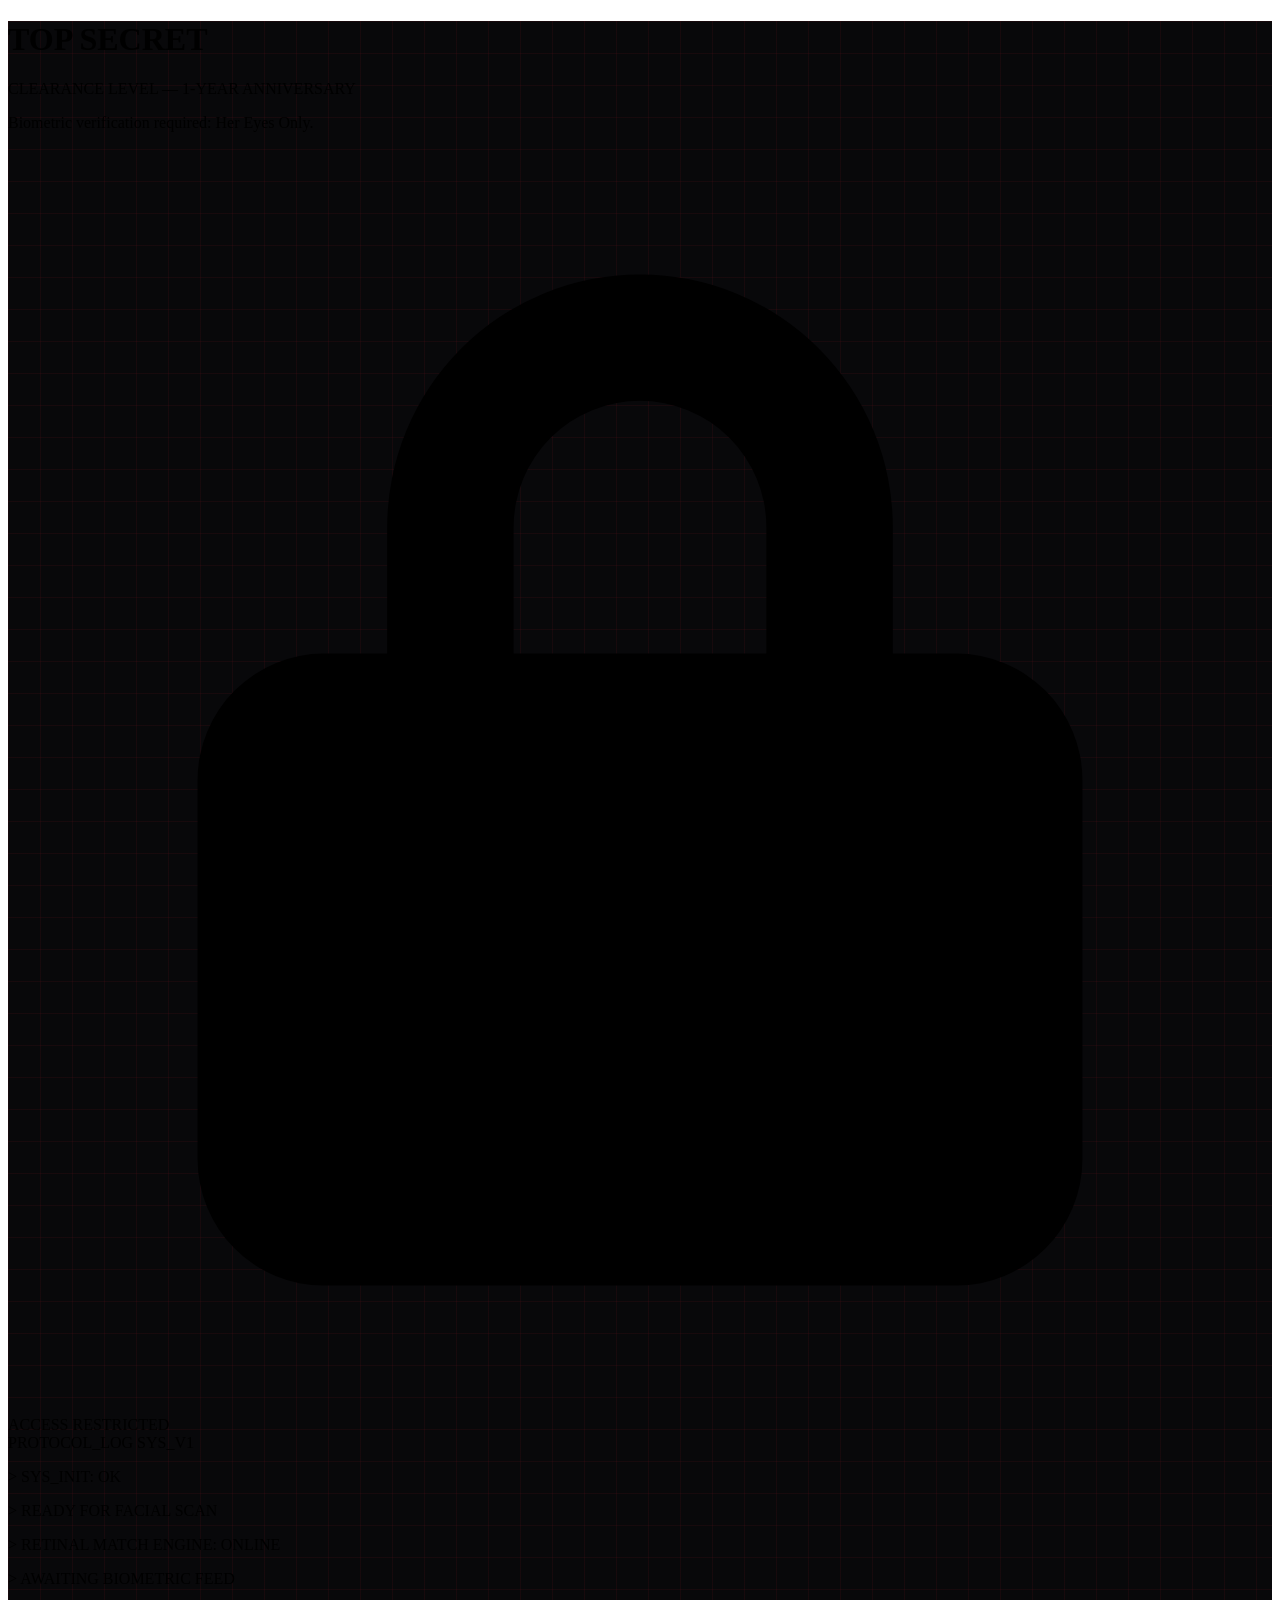
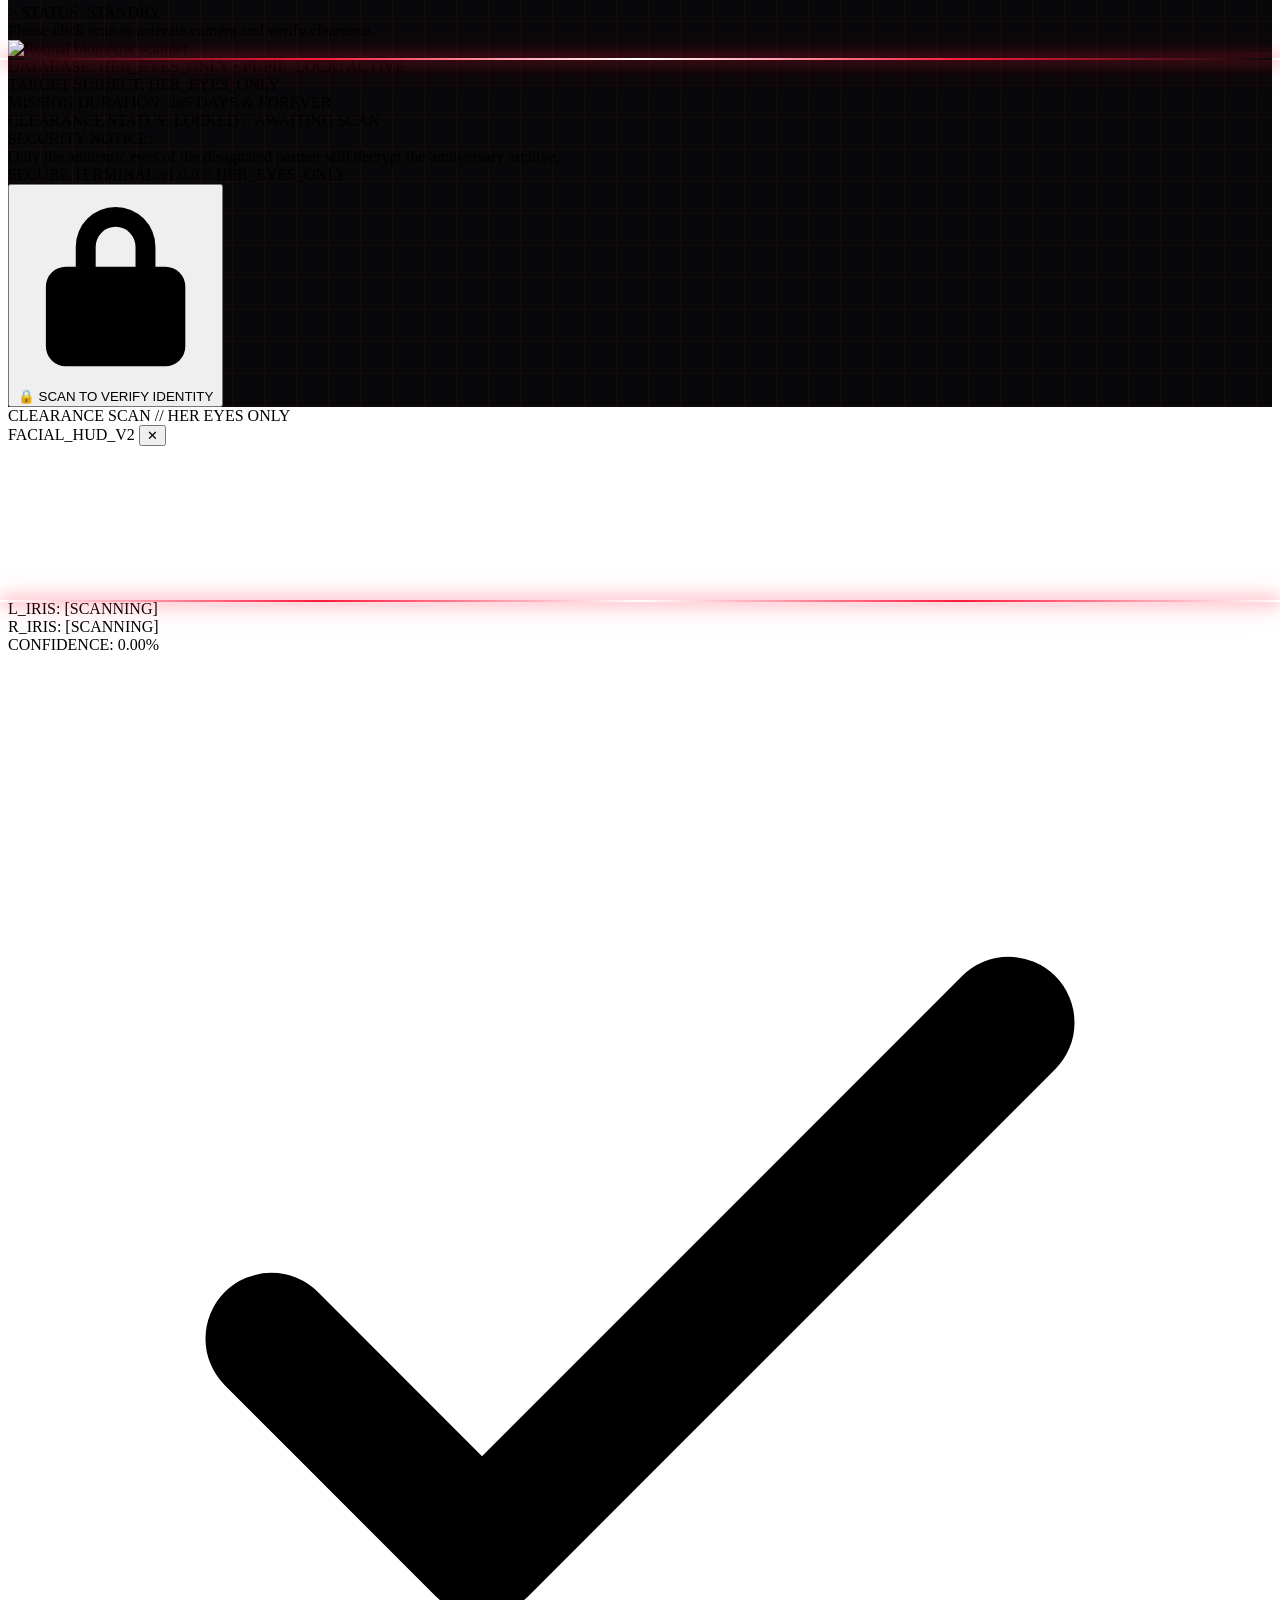
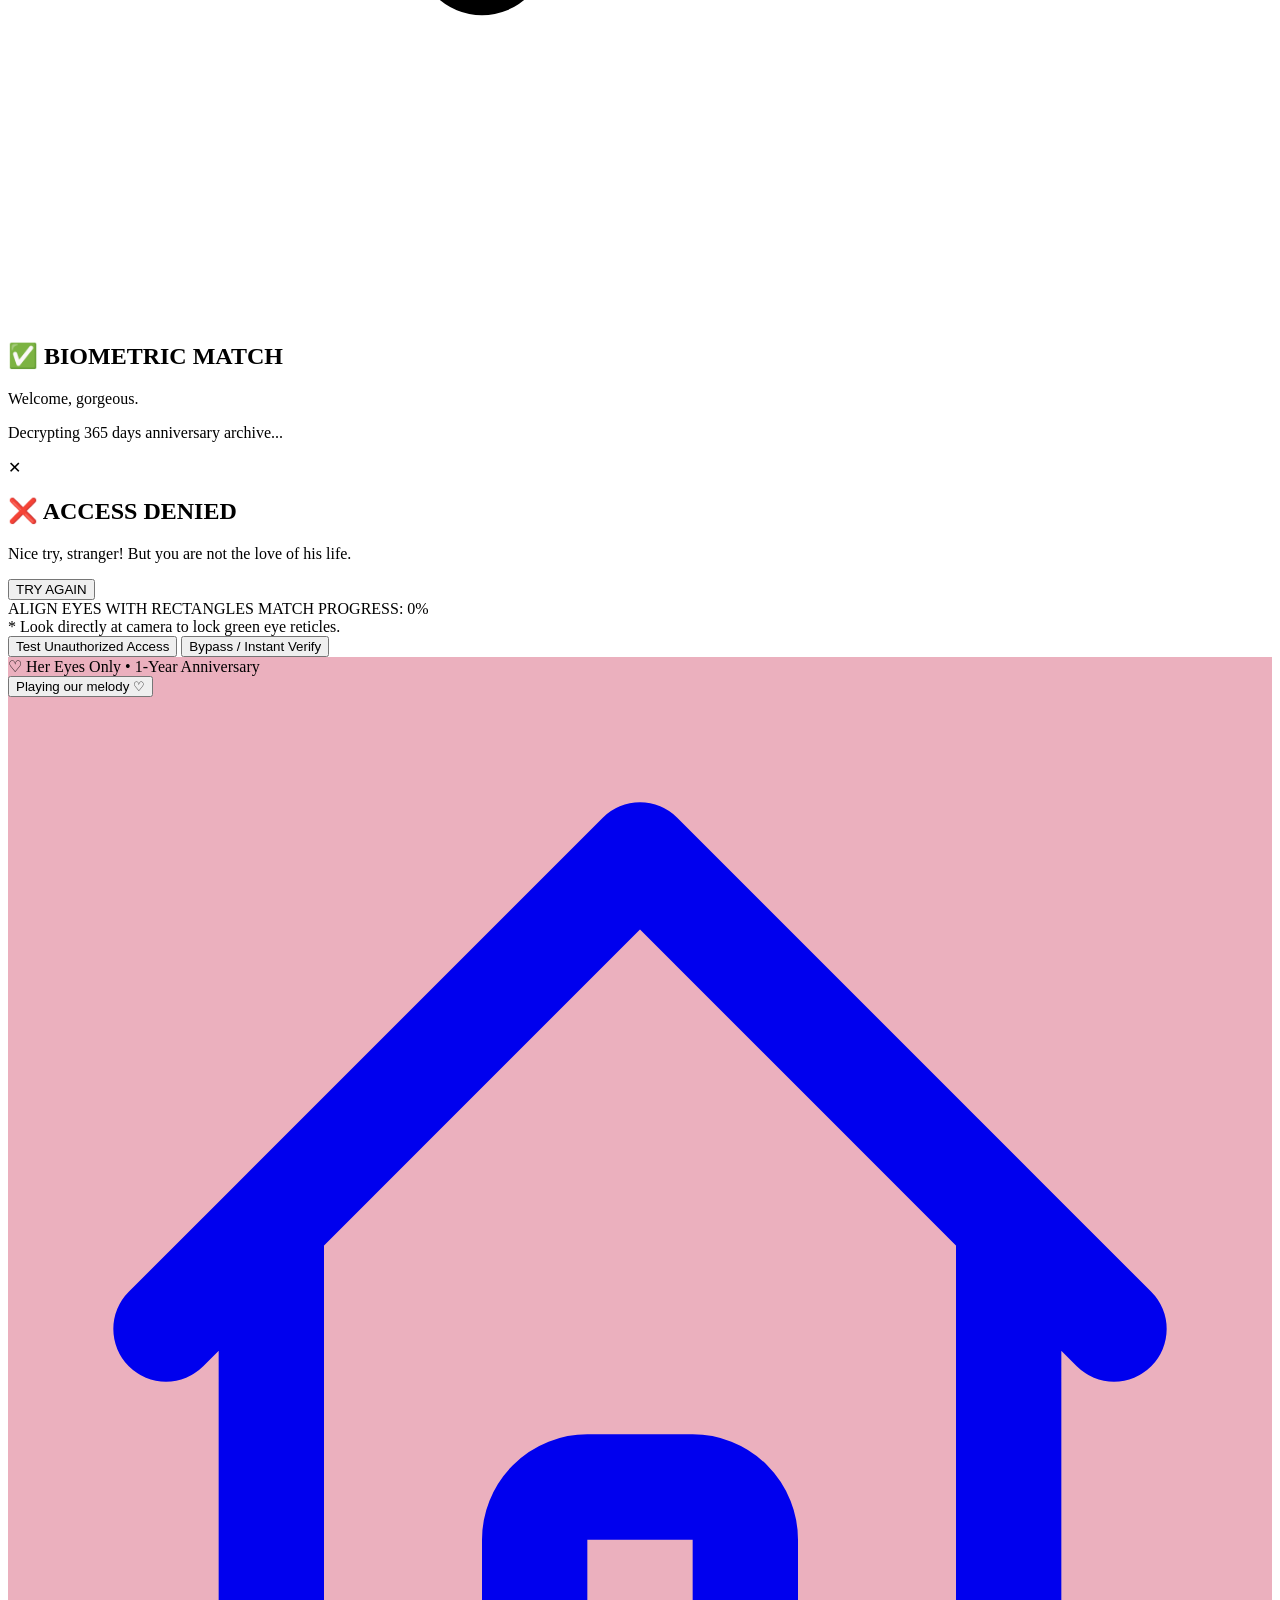
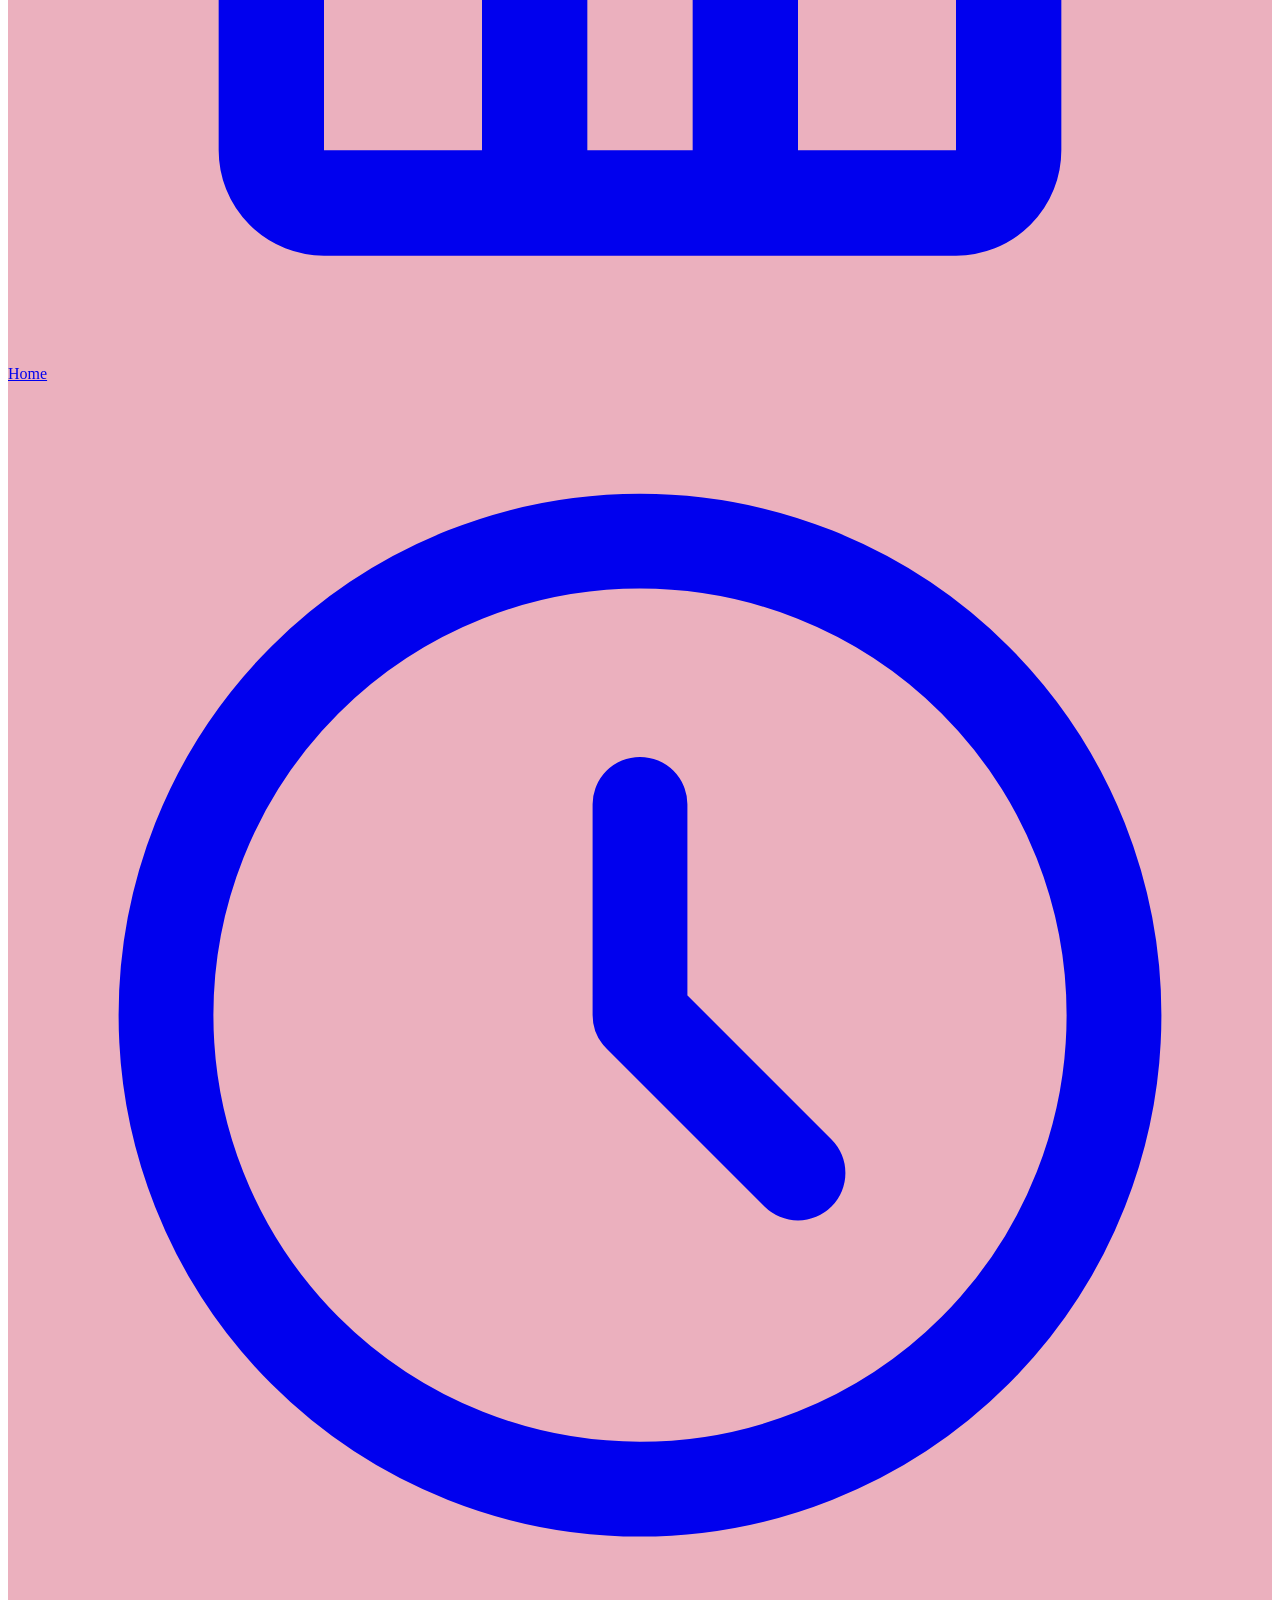
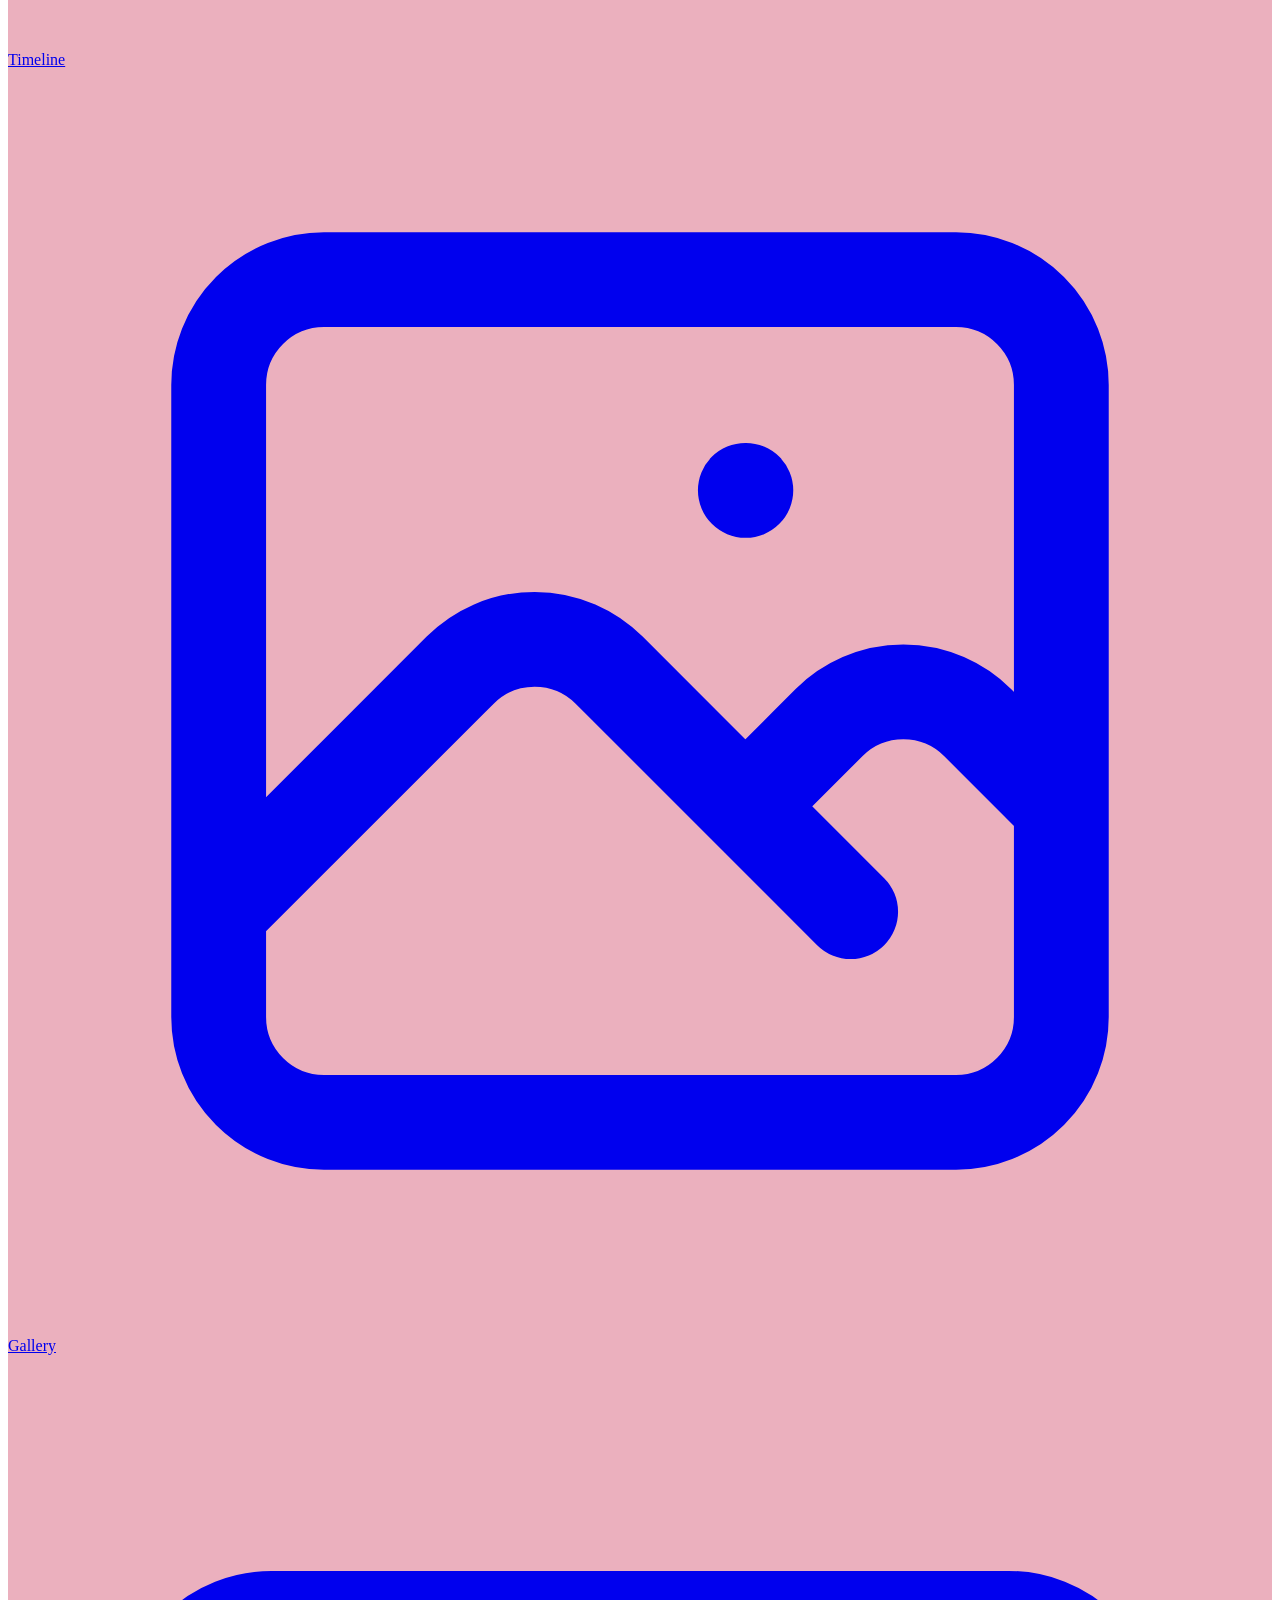
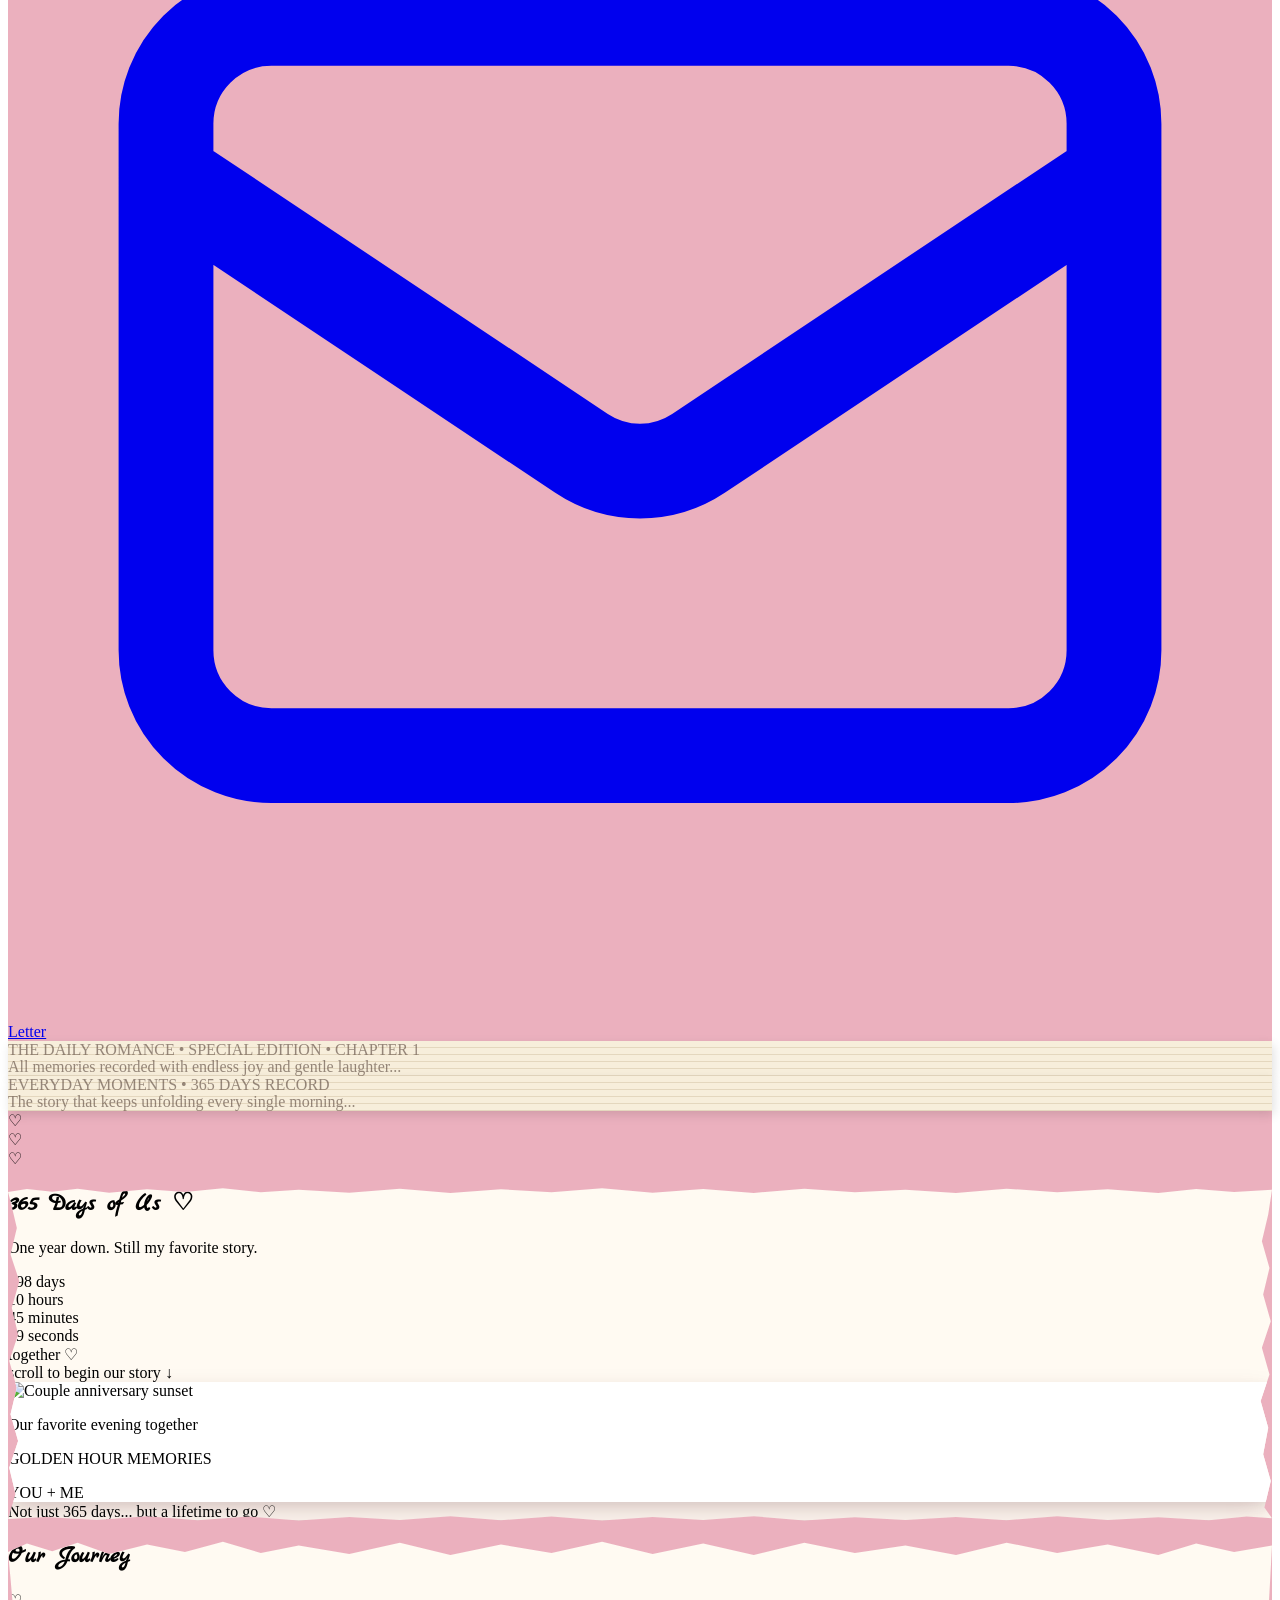
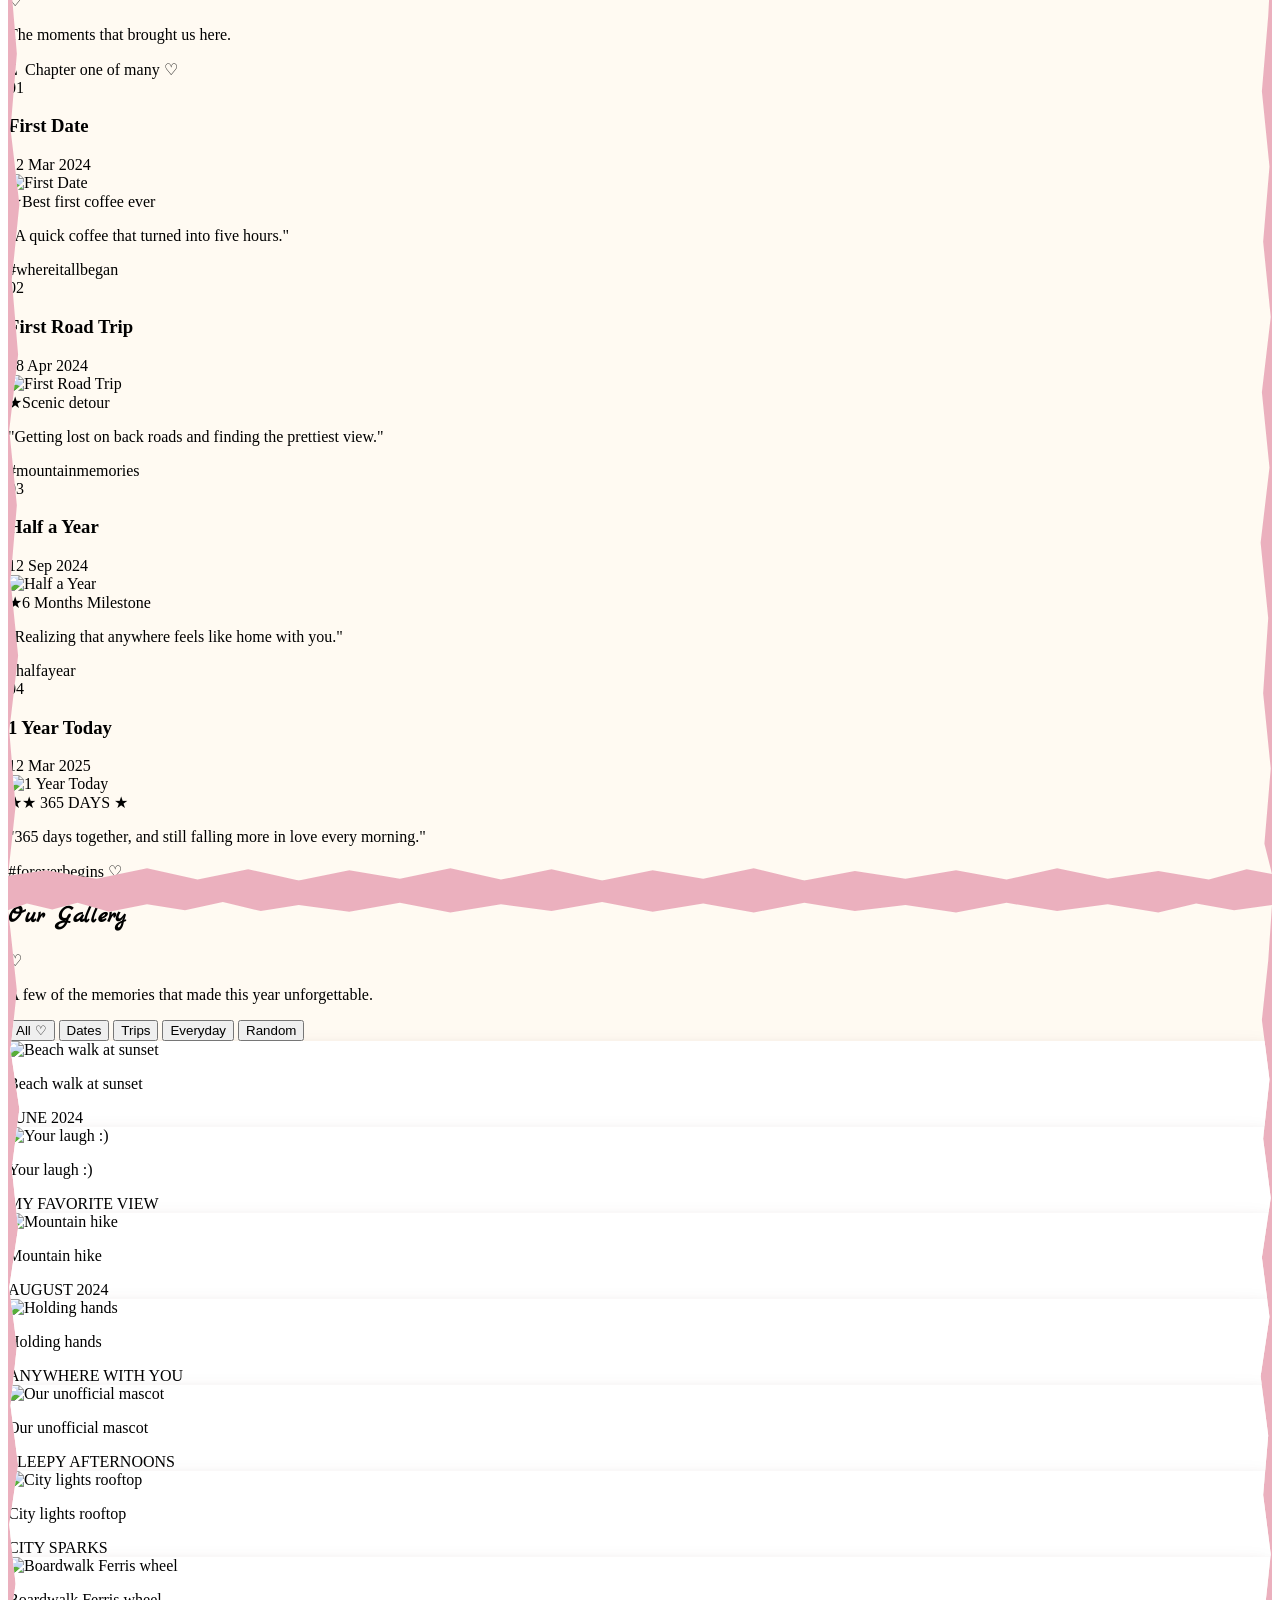
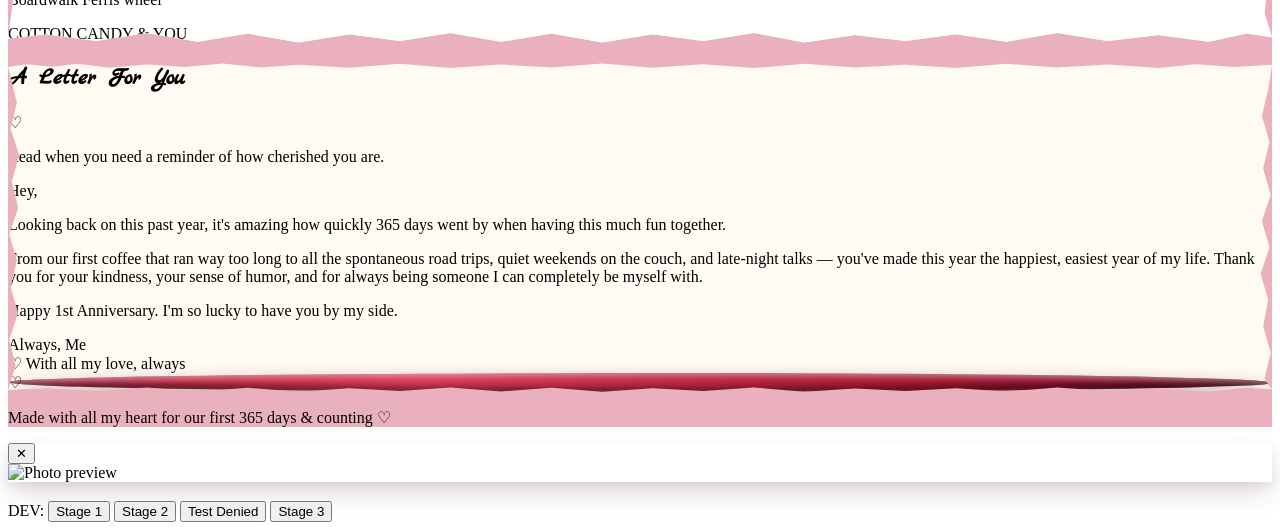
==== commit a5dfb65b: "fix: resolve scan button click handler, enable living eye animation, and add mouse iris tracking" ====
--- a/index.html
+++ b/index.html
@@ -115,27 +115,29 @@
 
         <!-- Center Column: Visual Scanner Reticle -->
         <div class="lg:col-span-6 flex flex-col items-center justify-center relative order-1 lg:order-2">
-          <div class="relative w-64 h-64 sm:w-80 sm:h-80 rounded-full border border-red-500/30 flex items-center justify-center p-3">
+          <div id="reticle-container" class="relative w-64 h-64 sm:w-80 sm:h-80 rounded-full border border-red-500/30 flex items-center justify-center p-3 hud-box-glow">
             <!-- Corner Targeting Brackets -->
             <div class="absolute -top-3 -left-3 w-8 h-8 border-t-2 border-l-2 border-red-500 pointer-events-none"></div>
             <div class="absolute -top-3 -right-3 w-8 h-8 border-t-2 border-r-2 border-red-500 pointer-events-none"></div>
             <div class="absolute -bottom-3 -left-3 w-8 h-8 border-b-2 border-l-2 border-red-500 pointer-events-none"></div>
             <div class="absolute -bottom-3 -right-3 w-8 h-8 border-b-2 border-r-2 border-red-500 pointer-events-none"></div>
 
-            <!-- Rotating Compass Reticle -->
-            <div class="absolute inset-2 rounded-full border border-dashed border-red-500/40 reticle-spin pointer-events-none"></div>
-            <div class="absolute inset-8 rounded-full border border-red-500/20 pointer-events-none"></div>
+            <!-- Rotating Compass Reticles (Clockwise & Counter-Clockwise) -->
+            <div class="absolute inset-2 rounded-full border border-dashed border-red-500/50 reticle-spin pointer-events-none"></div>
+            <div class="absolute inset-8 rounded-full border border-dashed border-red-500/30 reticle-spin-reverse pointer-events-none"></div>
 
             <!-- Crosshairs -->
             <div class="absolute inset-x-0 top-1/2 h-[1px] bg-red-500/30 pointer-events-none"></div>
             <div class="absolute inset-y-0 left-1/2 w-[1px] bg-red-500/30 pointer-events-none"></div>
 
-            <!-- Central Iris Display Frame -->
-            <div class="relative w-52 h-52 sm:w-64 sm:h-64 rounded-full overflow-hidden border-2 border-red-500/80 bg-neutral-900 shadow-inner flex items-center justify-center">
-              <img src="https://lh3.googleusercontent.com/aida-public/[base64]" alt="Retinal biometric scanner" class="w-full h-full object-cover rounded-full mix-blend-screen opacity-90 scale-110">
+            <!-- Central Iris Display Frame with Animated Living Eye -->
+            <div id="scanner-core" class="relative w-52 h-52 sm:w-64 sm:h-64 rounded-full overflow-hidden border-2 border-red-500/80 bg-neutral-900 shadow-inner flex items-center justify-center">
+              <div id="retina-visual" class="w-full h-full relative flex items-center justify-center overflow-hidden rounded-full anim-iris transition-transform duration-200">
+                <img src="https://lh3.googleusercontent.com/aida-public/[base64]" alt="Retinal biometric scanner" class="w-full h-full object-cover rounded-full mix-blend-screen opacity-95 pointer-events-none">
+              </div>
               
-              <!-- Animated Laser Beam -->
-              <div class="absolute left-0 right-0 h-1 bg-gradient-to-r from-transparent via-red-500 to-transparent scan-beam"></div>
+              <!-- Animated Laser Beam Sweeping Across Eye -->
+              <div id="laser-beam" class="scan-beam pointer-events-none z-10"></div>
             </div>
           </div>
 
@@ -143,7 +145,7 @@
           <div class="mt-4 flex items-center gap-4 text-[11px] font-mono text-neutral-400">
             <span>DATABASE: <span class="text-red-400">HER_EYES_ONLY</span></span>
             <span>•</span>
-            <span>BIOMETRIC: <span class="text-yellow-400">STANDBY</span></span>
+            <span>PUPIL_LOCK: <span class="text-emerald-400 font-bold">ACTIVE</span></span>
           </div>
         </div>
 
@@ -160,7 +162,7 @@
             </div>
             <div>
               <span class="text-neutral-500 block text-[10px]">CLEARANCE STATUS:</span>
-              <span class="text-red-400 font-bold animate-pulse">LOCKED // AWAITING SCAN</span>
+              <span id="terminal-clearance-status" class="text-red-400 font-bold animate-pulse">LOCKED // AWAITING SCAN</span>
             </div>
           </div>
 
@@ -180,11 +182,11 @@
 
         <div class="flex items-center gap-3 w-full sm:w-auto">
           <!-- Primary Trigger Button: SCAN TO VERIFY -->
-          <button id="btn-scan-trigger" type="button" class="w-full sm:w-auto px-8 py-3 rounded bg-red-950/90 border border-red-500 hover:bg-red-900 text-red-100 hover:text-white font-mono text-sm tracking-widest uppercase transition-all duration-300 active:scale-95 flex items-center justify-center gap-2.5 shadow-[0_0_20px_rgba(255,26,61,0.3)] hover:shadow-[0_0_35px_rgba(255,26,61,0.6)] cursor-pointer">
+          <button id="btn-scan-trigger" onclick="app.openCameraModal()" type="button" class="w-full sm:w-auto px-8 py-3 rounded bg-red-950/90 border border-red-500 hover:bg-red-900 text-red-100 hover:text-white font-mono text-sm tracking-widest uppercase transition-all duration-300 active:scale-95 flex items-center justify-center gap-2.5 shadow-[0_0_20px_rgba(255,26,61,0.3)] hover:shadow-[0_0_35px_rgba(255,26,61,0.6)] cursor-pointer">
             <svg class="w-4 h-4 text-red-400" fill="currentColor" viewBox="0 0 20 20">
               <path clip-rule="evenodd" d="M10 2a4 4 0 00-4 4v2H5a2 2 0 00-2 2v6a2 2 0 002 2h10a2 2 0 002-2v-6a2 2 0 00-2-2h-1V6a4 4 0 00-4-4zm2 6V6a2 2 0 10-4 0v2h4z" fill-rule="evenodd"></path>
             </svg>
-            <span>🔒 SCAN TO VERIFY IDENTITY</span>
+            <span id="btn-scan-text">🔒 SCAN TO VERIFY IDENTITY</span>
           </button>
         </div>
       </div>
--- a/css/styles.css
+++ b/css/styles.css
@@ -11,12 +11,18 @@
 
 /* Sci-fi Scanline Animation */
 @keyframes scan-laser {
-  0% { top: 4%; opacity: 0.85; }
-  50% { top: 92%; opacity: 1; }
-  100% { top: 4%; opacity: 0.85; }
+  0% { top: 6%; opacity: 0.85; }
+  50% { top: 88%; opacity: 1; }
+  100% { top: 6%; opacity: 0.85; }
 }
 
 .scan-beam {
+  position: absolute;
+  left: 0;
+  right: 0;
+  height: 2px;
+  background: linear-gradient(90deg, transparent 0%, #ff1a3d 25%, #ffffff 50%, #ff1a3d 75%, transparent 100%);
+  box-shadow: 0 0 14px #ff1a3d, 0 0 28px rgba(255, 26, 61, 0.95);
   animation: scan-laser 2.2s ease-in-out infinite;
 }
 
@@ -30,13 +36,50 @@
   animation: radar-sweep 16s linear infinite;
 }
 
-/* Terminal Glow Effects */
-.hud-glow-red {
-  text-shadow: 0 0 10px rgba(255, 26, 61, 0.8), 0 0 20px rgba(255, 26, 61, 0.4);
-}
-
-.hud-glow-green {
-  text-shadow: 0 0 10px rgba(0, 255, 102, 0.8), 0 0 20px rgba(0, 255, 102, 0.4);
+.reticle-spin-reverse {
+  animation: radar-sweep 11s linear infinite reverse;
+}
+
+/* Iris Eye Gaze & Dilation Animations */
+@keyframes iris-gaze {
+  0%, 100% {
+    transform: translate(0, 0) scale(1.15);
+  }
+  20% {
+    transform: translate(-7px, 3px) scale(1.22);
+  }
+  45% {
+    transform: translate(6px, -4px) scale(1.14);
+  }
+  70% {
+    transform: translate(-4px, -5px) scale(1.2);
+  }
+  85% {
+    transform: translate(5px, 4px) scale(1.16);
+  }
+}
+
+.anim-iris {
+  animation: iris-gaze 5.5s ease-in-out infinite;
+  transform-origin: center center;
+}
+
+@keyframes pulse-red {
+  0%, 100% { box-shadow: 0 0 15px rgba(255, 26, 61, 0.4), inset 0 0 15px rgba(255, 26, 61, 0.2); }
+  50% { box-shadow: 0 0 35px rgba(255, 26, 61, 0.8), inset 0 0 30px rgba(255, 26, 61, 0.4); }
+}
+
+@keyframes pulse-green {
+  0%, 100% { box-shadow: 0 0 20px rgba(34, 197, 94, 0.6); }
+  50% { box-shadow: 0 0 45px rgba(34, 197, 94, 0.95); }
+}
+
+.hud-box-glow {
+  animation: pulse-red 3s infinite ease-in-out;
+}
+
+.hud-box-success {
+  animation: pulse-green 1.5s infinite ease-in-out;
 }
 
 /* Glitch Animation for Access Denied */
